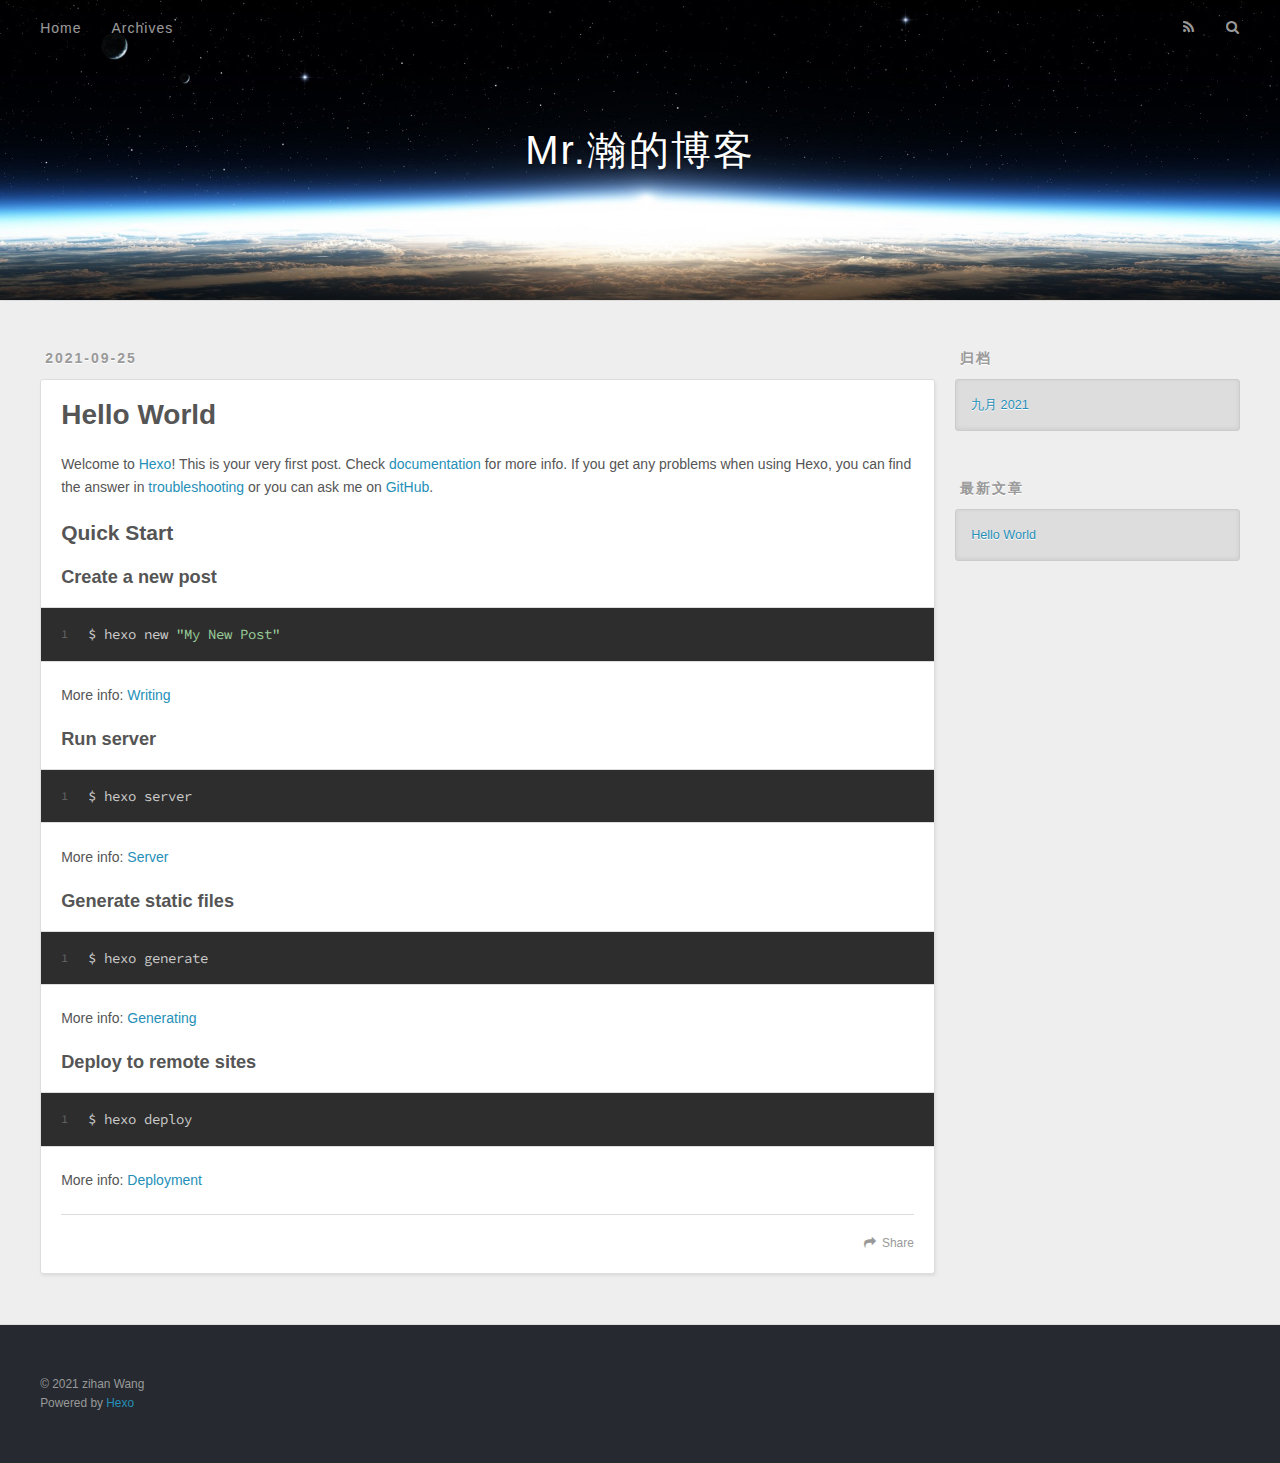
==== index.html @ faa90003 "Site updated: 2021-09-25 12:12:40" ====
<!DOCTYPE html>
<html>
<head>
  <meta charset="utf-8">
  

  
  <title>Mr.瀚的博客</title>
  <meta name="viewport" content="width=device-width, initial-scale=1, maximum-scale=1">
  <meta property="og:type" content="website">
<meta property="og:title" content="Mr.瀚的博客">
<meta property="og:url" content="http://example.com/index.html">
<meta property="og:site_name" content="Mr.瀚的博客">
<meta property="og:locale" content="zh_CN">
<meta property="article:author" content="zihan Wang">
<meta name="twitter:card" content="summary">
  
    <link rel="alternate" href="/atom.xml" title="Mr.瀚的博客" type="application/atom+xml">
  
  
    <link rel="icon" href="/favicon.png">
  
  
    <link href="//fonts.googleapis.com/css?family=Source+Code+Pro" rel="stylesheet" type="text/css">
  
  
<link rel="stylesheet" href="/css/style.css">

<meta name="generator" content="Hexo 5.4.0"></head>

<body>
  <div id="container">
    <div id="wrap">
      <header id="header">
  <div id="banner"></div>
  <div id="header-outer" class="outer">
    <div id="header-title" class="inner">
      <h1 id="logo-wrap">
        <a href="/" id="logo">Mr.瀚的博客</a>
      </h1>
      
    </div>
    <div id="header-inner" class="inner">
      <nav id="main-nav">
        <a id="main-nav-toggle" class="nav-icon"></a>
        
          <a class="main-nav-link" href="/">Home</a>
        
          <a class="main-nav-link" href="/archives">Archives</a>
        
      </nav>
      <nav id="sub-nav">
        
          <a id="nav-rss-link" class="nav-icon" href="/atom.xml" title="RSS Feed"></a>
        
        <a id="nav-search-btn" class="nav-icon" title="搜索"></a>
      </nav>
      <div id="search-form-wrap">
        <form action="//google.com/search" method="get" accept-charset="UTF-8" class="search-form"><input type="search" name="q" class="search-form-input" placeholder="Search"><button type="submit" class="search-form-submit">&#xF002;</button><input type="hidden" name="sitesearch" value="http://example.com"></form>
      </div>
    </div>
  </div>
</header>
      <div class="outer">
        <section id="main">
  
    <article id="post-hello-world" class="article article-type-post" itemscope itemprop="blogPost">
  <div class="article-meta">
    <a href="/2021/09/25/hello-world/" class="article-date">
  <time datetime="2021-09-25T02:13:56.724Z" itemprop="datePublished">2021-09-25</time>
</a>
    
  </div>
  <div class="article-inner">
    
    
      <header class="article-header">
        
  
    <h1 itemprop="name">
      <a class="article-title" href="/2021/09/25/hello-world/">Hello World</a>
    </h1>
  

      </header>
    
    <div class="article-entry" itemprop="articleBody">
      
        <p>Welcome to <a target="_blank" rel="noopener" href="https://hexo.io/">Hexo</a>! This is your very first post. Check <a target="_blank" rel="noopener" href="https://hexo.io/docs/">documentation</a> for more info. If you get any problems when using Hexo, you can find the answer in <a target="_blank" rel="noopener" href="https://hexo.io/docs/troubleshooting.html">troubleshooting</a> or you can ask me on <a target="_blank" rel="noopener" href="https://github.com/hexojs/hexo/issues">GitHub</a>.</p>
<h2 id="Quick-Start"><a href="#Quick-Start" class="headerlink" title="Quick Start"></a>Quick Start</h2><h3 id="Create-a-new-post"><a href="#Create-a-new-post" class="headerlink" title="Create a new post"></a>Create a new post</h3><figure class="highlight bash"><table><tr><td class="gutter"><pre><span class="line">1</span><br></pre></td><td class="code"><pre><span class="line">$ hexo new <span class="string">&quot;My New Post&quot;</span></span><br></pre></td></tr></table></figure>

<p>More info: <a target="_blank" rel="noopener" href="https://hexo.io/docs/writing.html">Writing</a></p>
<h3 id="Run-server"><a href="#Run-server" class="headerlink" title="Run server"></a>Run server</h3><figure class="highlight bash"><table><tr><td class="gutter"><pre><span class="line">1</span><br></pre></td><td class="code"><pre><span class="line">$ hexo server</span><br></pre></td></tr></table></figure>

<p>More info: <a target="_blank" rel="noopener" href="https://hexo.io/docs/server.html">Server</a></p>
<h3 id="Generate-static-files"><a href="#Generate-static-files" class="headerlink" title="Generate static files"></a>Generate static files</h3><figure class="highlight bash"><table><tr><td class="gutter"><pre><span class="line">1</span><br></pre></td><td class="code"><pre><span class="line">$ hexo generate</span><br></pre></td></tr></table></figure>

<p>More info: <a target="_blank" rel="noopener" href="https://hexo.io/docs/generating.html">Generating</a></p>
<h3 id="Deploy-to-remote-sites"><a href="#Deploy-to-remote-sites" class="headerlink" title="Deploy to remote sites"></a>Deploy to remote sites</h3><figure class="highlight bash"><table><tr><td class="gutter"><pre><span class="line">1</span><br></pre></td><td class="code"><pre><span class="line">$ hexo deploy</span><br></pre></td></tr></table></figure>

<p>More info: <a target="_blank" rel="noopener" href="https://hexo.io/docs/one-command-deployment.html">Deployment</a></p>

      
    </div>
    <footer class="article-footer">
      <a data-url="http://example.com/2021/09/25/hello-world/" data-id="cktza1jzw0000lgnn4z7khkio" class="article-share-link">Share</a>
      
      
    </footer>
  </div>
  
</article>


  


</section>
        
          <aside id="sidebar">
  
    

  
    

  
    
  
    
  <div class="widget-wrap">
    <h3 class="widget-title">归档</h3>
    <div class="widget">
      <ul class="archive-list"><li class="archive-list-item"><a class="archive-list-link" href="/archives/2021/09/">九月 2021</a></li></ul>
    </div>
  </div>


  
    
  <div class="widget-wrap">
    <h3 class="widget-title">最新文章</h3>
    <div class="widget">
      <ul>
        
          <li>
            <a href="/2021/09/25/hello-world/">Hello World</a>
          </li>
        
      </ul>
    </div>
  </div>

  
</aside>
        
      </div>
      <footer id="footer">
  
  <div class="outer">
    <div id="footer-info" class="inner">
      &copy; 2021 zihan Wang<br>
      Powered by <a href="http://hexo.io/" target="_blank">Hexo</a>
    </div>
  </div>
</footer>
    </div>
    <nav id="mobile-nav">
  
    <a href="/" class="mobile-nav-link">Home</a>
  
    <a href="/archives" class="mobile-nav-link">Archives</a>
  
</nav>
    

<script src="//ajax.googleapis.com/ajax/libs/jquery/2.0.3/jquery.min.js"></script>


  
<link rel="stylesheet" href="/fancybox/jquery.fancybox.css">

  
<script src="/fancybox/jquery.fancybox.pack.js"></script>




<script src="/js/script.js"></script>




  </div>
</body>
</html>
---- css/style.css ----
body {
  width: 100%;
}
body:before,
body:after {
  content: "";
  display: table;
}
body:after {
  clear: both;
}
html,
body,
div,
span,
applet,
object,
iframe,
h1,
h2,
h3,
h4,
h5,
h6,
p,
blockquote,
pre,
a,
abbr,
acronym,
address,
big,
cite,
code,
del,
dfn,
em,
img,
ins,
kbd,
q,
s,
samp,
small,
strike,
strong,
sub,
sup,
tt,
var,
dl,
dt,
dd,
ol,
ul,
li,
fieldset,
form,
label,
legend,
table,
caption,
tbody,
tfoot,
thead,
tr,
th,
td {
  margin: 0;
  padding: 0;
  border: 0;
  outline: 0;
  font-weight: inherit;
  font-style: inherit;
  font-family: inherit;
  font-size: 100%;
  vertical-align: baseline;
}
body {
  line-height: 1;
  color: #000;
  background: #fff;
}
ol,
ul {
  list-style: none;
}
table {
  border-collapse: separate;
  border-spacing: 0;
  vertical-align: middle;
}
caption,
th,
td {
  text-align: left;
  font-weight: normal;
  vertical-align: middle;
}
a img {
  border: none;
}
input,
button {
  margin: 0;
  padding: 0;
}
input::-moz-focus-inner,
button::-moz-focus-inner {
  border: 0;
  padding: 0;
}
@font-face {
  font-family: FontAwesome;
  font-style: normal;
  font-weight: normal;
  src: url("fonts/fontawesome-webfont.eot?v=#4.0.3");
  src: url("fonts/fontawesome-webfont.eot?#iefix&v=#4.0.3") format("embedded-opentype"), url("fonts/fontawesome-webfont.woff?v=#4.0.3") format("woff"), url("fonts/fontawesome-webfont.ttf?v=#4.0.3") format("truetype"), url("fonts/fontawesome-webfont.svg#fontawesomeregular?v=#4.0.3") format("svg");
}
html,
body,
#container {
  height: 100%;
}
body {
  background: #eee;
  font: 14px -apple-system, BlinkMacSystemFont, "Segoe UI", "Roboto", "Oxygen", "Ubuntu", "Cantarell", "Fira Sans", "Droid Sans", "Helvetica Neue", sans-serif;
  -webkit-text-size-adjust: 100%;
}
.outer {
  max-width: 1220px;
  margin: 0 auto;
  padding: 0 20px;
}
.outer:before,
.outer:after {
  content: "";
  display: table;
}
.outer:after {
  clear: both;
}
.inner {
  display: inline;
  float: left;
  width: 98.33333333333333%;
  margin: 0 0.833333333333333%;
}
.left,
.alignleft {
  float: left;
}
.right,
.alignright {
  float: right;
}
.clear {
  clear: both;
}
#container {
  position: relative;
}
.mobile-nav-on {
  overflow: hidden;
}
#wrap {
  height: 100%;
  width: 100%;
  position: absolute;
  top: 0;
  left: 0;
  -webkit-transition: 0.2s ease-out;
  -moz-transition: 0.2s ease-out;
  -ms-transition: 0.2s ease-out;
  transition: 0.2s ease-out;
  z-index: 1;
  background: #eee;
}
.mobile-nav-on #wrap {
  left: 280px;
}
@media screen and (min-width: 768px) {
  #main {
    display: inline;
    float: left;
    width: 73.33333333333333%;
    margin: 0 0.833333333333333%;
  }
}
.article-date,
.article-category-link,
.archive-year,
.widget-title {
  text-decoration: none;
  text-transform: uppercase;
  letter-spacing: 2px;
  color: #999;
  margin-bottom: 1em;
  margin-left: 5px;
  line-height: 1em;
  text-shadow: 0 1px #fff;
  font-weight: bold;
}
.article-inner,
.archive-article-inner {
  background: #fff;
  -webkit-box-shadow: 1px 2px 3px #ddd;
  box-shadow: 1px 2px 3px #ddd;
  border: 1px solid #ddd;
  border-radius: 3px;
}
.article-entry h1,
.widget h1 {
  font-size: 2em;
}
.article-entry h2,
.widget h2 {
  font-size: 1.5em;
}
.article-entry h3,
.widget h3 {
  font-size: 1.3em;
}
.article-entry h4,
.widget h4 {
  font-size: 1.2em;
}
.article-entry h5,
.widget h5 {
  font-size: 1em;
}
.article-entry h6,
.widget h6 {
  font-size: 1em;
  color: #999;
}
.article-entry hr,
.widget hr {
  border: 1px dashed #ddd;
}
.article-entry strong,
.widget strong {
  font-weight: bold;
}
.article-entry em,
.widget em,
.article-entry cite,
.widget cite {
  font-style: italic;
}
.article-entry sup,
.widget sup,
.article-entry sub,
.widget sub {
  font-size: 0.75em;
  line-height: 0;
  position: relative;
  vertical-align: baseline;
}
.article-entry sup,
.widget sup {
  top: -0.5em;
}
.article-entry sub,
.widget sub {
  bottom: -0.2em;
}
.article-entry small,
.widget small {
  font-size: 0.85em;
}
.article-entry acronym,
.widget acronym,
.article-entry abbr,
.widget abbr {
  border-bottom: 1px dotted;
}
.article-entry ul,
.widget ul,
.article-entry ol,
.widget ol,
.article-entry dl,
.widget dl {
  margin: 0 20px;
  line-height: 1.6em;
}
.article-entry ul ul,
.widget ul ul,
.article-entry ol ul,
.widget ol ul,
.article-entry ul ol,
.widget ul ol,
.article-entry ol ol,
.widget ol ol {
  margin-top: 0;
  margin-bottom: 0;
}
.article-entry ul,
.widget ul {
  list-style: disc;
}
.article-entry ol,
.widget ol {
  list-style: decimal;
}
.article-entry dt,
.widget dt {
  font-weight: bold;
}
#header {
  height: 300px;
  position: relative;
  border-bottom: 1px solid #ddd;
}
#header:before,
#header:after {
  content: "";
  position: absolute;
  left: 0;
  right: 0;
  height: 40px;
}
#header:before {
  top: 0;
  background: -webkit-linear-gradient(rgba(0,0,0,0.2), transparent);
  background: -moz-linear-gradient(rgba(0,0,0,0.2), transparent);
  background: -ms-linear-gradient(rgba(0,0,0,0.2), transparent);
  background: linear-gradient(rgba(0,0,0,0.2), transparent);
}
#header:after {
  bottom: 0;
  background: -webkit-linear-gradient(transparent, rgba(0,0,0,0.2));
  background: -moz-linear-gradient(transparent, rgba(0,0,0,0.2));
  background: -ms-linear-gradient(transparent, rgba(0,0,0,0.2));
  background: linear-gradient(transparent, rgba(0,0,0,0.2));
}
#header-outer {
  height: 100%;
  position: relative;
}
#header-inner {
  position: relative;
  overflow: hidden;
}
#banner {
  position: absolute;
  top: 0;
  left: 0;
  width: 100%;
  height: 100%;
  background: url("images/banner.jpg") center #000;
  -webkit-background-size: cover;
  -moz-background-size: cover;
  background-size: cover;
  z-index: -1;
}
#header-title {
  text-align: center;
  height: 40px;
  position: absolute;
  top: 50%;
  left: 0;
  margin-top: -20px;
}
#logo,
#subtitle {
  text-decoration: none;
  color: #fff;
  font-weight: 300;
  text-shadow: 0 1px 4px rgba(0,0,0,0.3);
}
#logo {
  font-size: 40px;
  line-height: 40px;
  letter-spacing: 2px;
}
#subtitle {
  font-size: 16px;
  line-height: 16px;
  letter-spacing: 1px;
}
#subtitle-wrap {
  margin-top: 16px;
}
#main-nav {
  float: left;
  margin-left: -15px;
}
.nav-icon,
.main-nav-link {
  float: left;
  color: #fff;
  opacity: 0.6;
  text-decoration: none;
  text-shadow: 0 1px rgba(0,0,0,0.2);
  -webkit-transition: opacity 0.2s;
  -moz-transition: opacity 0.2s;
  -ms-transition: opacity 0.2s;
  transition: opacity 0.2s;
  display: block;
  padding: 20px 15px;
}
.nav-icon:hover,
.main-nav-link:hover {
  opacity: 1;
}
.nav-icon {
  font-family: FontAwesome;
  text-align: center;
  font-size: 14px;
  width: 14px;
  height: 14px;
  padding: 20px 15px;
  position: relative;
  cursor: pointer;
}
.main-nav-link {
  font-weight: 300;
  letter-spacing: 1px;
}
@media screen and (max-width: 479px) {
  .main-nav-link {
    display: none;
  }
}
#main-nav-toggle {
  display: none;
}
#main-nav-toggle:before {
  content: "\f0c9";
}
@media screen and (max-width: 479px) {
  #main-nav-toggle {
    display: block;
  }
}
#sub-nav {
  float: right;
  margin-right: -15px;
}
#nav-rss-link:before {
  content: "\f09e";
}
#nav-search-btn:before {
  content: "\f002";
}
#search-form-wrap {
  position: absolute;
  top: 15px;
  width: 150px;
  height: 30px;
  right: -150px;
  opacity: 0;
  -webkit-transition: 0.2s ease-out;
  -moz-transition: 0.2s ease-out;
  -ms-transition: 0.2s ease-out;
  transition: 0.2s ease-out;
}
#search-form-wrap.on {
  opacity: 1;
  right: 0;
}
@media screen and (max-width: 479px) {
  #search-form-wrap {
    width: 100%;
    right: -100%;
  }
}
.search-form {
  position: absolute;
  top: 0;
  left: 0;
  right: 0;
  background: #fff;
  padding: 5px 15px;
  border-radius: 15px;
  -webkit-box-shadow: 0 0 10px rgba(0,0,0,0.3);
  box-shadow: 0 0 10px rgba(0,0,0,0.3);
}
.search-form-input {
  border: none;
  background: none;
  color: #555;
  width: 100%;
  font: 13px -apple-system, BlinkMacSystemFont, "Segoe UI", "Roboto", "Oxygen", "Ubuntu", "Cantarell", "Fira Sans", "Droid Sans", "Helvetica Neue", sans-serif;
  outline: none;
}
.search-form-input::-webkit-search-results-decoration,
.search-form-input::-webkit-search-cancel-button {
  -webkit-appearance: none;
}
.search-form-submit {
  position: absolute;
  top: 50%;
  right: 10px;
  margin-top: -7px;
  font: 13px FontAwesome;
  border: none;
  background: none;
  color: #bbb;
  cursor: pointer;
}
.search-form-submit:hover,
.search-form-submit:focus {
  color: #777;
}
.article {
  margin: 50px 0;
}
.article-inner {
  overflow: hidden;
}
.article-meta:before,
.article-meta:after {
  content: "";
  display: table;
}
.article-meta:after {
  clear: both;
}
.article-date {
  float: left;
}
.article-category {
  float: left;
  line-height: 1em;
  color: #ccc;
  text-shadow: 0 1px #fff;
  margin-left: 8px;
}
.article-category:before {
  content: "\2022";
}
.article-category-link {
  margin: 0 12px 1em;
}
.article-header {
  padding: 20px 20px 0;
}
.article-title {
  text-decoration: none;
  font-size: 2em;
  font-weight: bold;
  color: #555;
  line-height: 1.1em;
  -webkit-transition: color 0.2s;
  -moz-transition: color 0.2s;
  -ms-transition: color 0.2s;
  transition: color 0.2s;
}
a.article-title:hover {
  color: #258fb8;
}
.article-entry {
  color: #555;
  padding: 0 20px;
}
.article-entry:before,
.article-entry:after {
  content: "";
  display: table;
}
.article-entry:after {
  clear: both;
}
.article-entry p,
.article-entry table {
  line-height: 1.6em;
  margin: 1.6em 0;
}
.article-entry h1,
.article-entry h2,
.article-entry h3,
.article-entry h4,
.article-entry h5,
.article-entry h6 {
  font-weight: bold;
}
.article-entry h1,
.article-entry h2,
.article-entry h3,
.article-entry h4,
.article-entry h5,
.article-entry h6 {
  line-height: 1.1em;
  margin: 1.1em 0;
}
.article-entry a {
  color: #258fb8;
  text-decoration: none;
}
.article-entry a:hover {
  text-decoration: underline;
}
.article-entry ul,
.article-entry ol,
.article-entry dl {
  margin-top: 1.6em;
  margin-bottom: 1.6em;
}
.article-entry img,
.article-entry video {
  max-width: 100%;
  height: auto;
  display: block;
  margin: auto;
}
.article-entry iframe {
  border: none;
}
.article-entry table {
  width: 100%;
  border-collapse: collapse;
  border-spacing: 0;
}
.article-entry th {
  font-weight: bold;
  border-bottom: 3px solid #ddd;
  padding-bottom: 0.5em;
}
.article-entry td {
  border-bottom: 1px solid #ddd;
  padding: 10px 0;
}
.article-entry blockquote {
  font-family: Georgia, "Times New Roman", serif;
  font-size: 1.4em;
  margin: 1.6em 20px;
  text-align: center;
}
.article-entry blockquote footer {
  font-size: 14px;
  margin: 1.6em 0;
  font-family: -apple-system, BlinkMacSystemFont, "Segoe UI", "Roboto", "Oxygen", "Ubuntu", "Cantarell", "Fira Sans", "Droid Sans", "Helvetica Neue", sans-serif;
}
.article-entry blockquote footer cite:before {
  content: "—";
  padding: 0 0.5em;
}
.article-entry .pullquote {
  text-align: left;
  width: 45%;
  margin: 0;
}
.article-entry .pullquote.left {
  margin-left: 0.5em;
  margin-right: 1em;
}
.article-entry .pullquote.right {
  margin-right: 0.5em;
  margin-left: 1em;
}
.article-entry .caption {
  color: #999;
  display: block;
  font-size: 0.9em;
  margin-top: 0.5em;
  position: relative;
  text-align: center;
}
.article-entry .video-container {
  position: relative;
  padding-top: 56.25%;
  height: 0;
  overflow: hidden;
}
.article-entry .video-container iframe,
.article-entry .video-container object,
.article-entry .video-container embed {
  position: absolute;
  top: 0;
  left: 0;
  width: 100%;
  height: 100%;
  margin-top: 0;
}
.article-more-link a {
  display: inline-block;
  line-height: 1em;
  padding: 6px 15px;
  border-radius: 15px;
  background: #eee;
  color: #999;
  text-shadow: 0 1px #fff;
  text-decoration: none;
}
.article-more-link a:hover {
  background: #258fb8;
  color: #fff;
  text-decoration: none;
  text-shadow: 0 1px #1e7293;
}
.article-footer {
  font-size: 0.85em;
  line-height: 1.6em;
  border-top: 1px solid #ddd;
  padding-top: 1.6em;
  margin: 0 20px 20px;
}
.article-footer:before,
.article-footer:after {
  content: "";
  display: table;
}
.article-footer:after {
  clear: both;
}
.article-footer a {
  color: #999;
  text-decoration: none;
}
.article-footer a:hover {
  color: #555;
}
.article-tag-list-item {
  float: left;
  margin-right: 10px;
}
.article-tag-list-link:before {
  content: "#";
}
.article-comment-link {
  float: right;
}
.article-comment-link:before {
  content: "\f075";
  font-family: FontAwesome;
  padding-right: 8px;
}
.article-share-link {
  cursor: pointer;
  float: right;
  margin-left: 20px;
}
.article-share-link:before {
  content: "\f064";
  font-family: FontAwesome;
  padding-right: 6px;
}
#article-nav {
  position: relative;
}
#article-nav:before,
#article-nav:after {
  content: "";
  display: table;
}
#article-nav:after {
  clear: both;
}
@media screen and (min-width: 768px) {
  #article-nav {
    margin: 50px 0;
  }
  #article-nav:before {
    width: 8px;
    height: 8px;
    position: absolute;
    top: 50%;
    left: 50%;
    margin-top: -4px;
    margin-left: -4px;
    content: "";
    border-radius: 50%;
    background: #ddd;
    -webkit-box-shadow: 0 1px 2px #fff;
    box-shadow: 0 1px 2px #fff;
  }
}
.article-nav-link-wrap {
  text-decoration: none;
  text-shadow: 0 1px #fff;
  color: #999;
  -webkit-box-sizing: border-box;
  -moz-box-sizing: border-box;
  box-sizing: border-box;
  margin-top: 50px;
  text-align: center;
  display: block;
}
.article-nav-link-wrap:hover {
  color: #555;
}
@media screen and (min-width: 768px) {
  .article-nav-link-wrap {
    width: 50%;
    margin-top: 0;
  }
}
@media screen and (min-width: 768px) {
  #article-nav-newer {
    float: left;
    text-align: right;
    padding-right: 20px;
  }
}
@media screen and (min-width: 768px) {
  #article-nav-older {
    float: right;
    text-align: left;
    padding-left: 20px;
  }
}
.article-nav-caption {
  text-transform: uppercase;
  letter-spacing: 2px;
  color: #ddd;
  line-height: 1em;
  font-weight: bold;
}
#article-nav-newer .article-nav-caption {
  margin-right: -2px;
}
.article-nav-title {
  font-size: 0.85em;
  line-height: 1.6em;
  margin-top: 0.5em;
}
.article-share-box {
  position: absolute;
  display: none;
  background: #fff;
  -webkit-box-shadow: 1px 2px 10px rgba(0,0,0,0.2);
  box-shadow: 1px 2px 10px rgba(0,0,0,0.2);
  border-radius: 3px;
  margin-left: -145px;
  overflow: hidden;
  z-index: 1;
}
.article-share-box.on {
  display: block;
}
.article-share-input {
  width: 100%;
  background: none;
  -webkit-box-sizing: border-box;
  -moz-box-sizing: border-box;
  box-sizing: border-box;
  font: 14px -apple-system, BlinkMacSystemFont, "Segoe UI", "Roboto", "Oxygen", "Ubuntu", "Cantarell", "Fira Sans", "Droid Sans", "Helvetica Neue", sans-serif;
  padding: 0 15px;
  color: #555;
  outline: none;
  border: 1px solid #ddd;
  border-radius: 3px 3px 0 0;
  height: 36px;
  line-height: 36px;
}
.article-share-links {
  background: #eee;
}
.article-share-links:before,
.article-share-links:after {
  content: "";
  display: table;
}
.article-share-links:after {
  clear: both;
}
.article-share-twitter,
.article-share-facebook,
.article-share-pinterest,
.article-share-google {
  width: 50px;
  height: 36px;
  display: block;
  float: left;
  position: relative;
  color: #999;
  text-shadow: 0 1px #fff;
}
.article-share-twitter:before,
.article-share-facebook:before,
.article-share-pinterest:before,
.article-share-google:before {
  font-size: 20px;
  font-family: FontAwesome;
  width: 20px;
  height: 20px;
  position: absolute;
  top: 50%;
  left: 50%;
  margin-top: -10px;
  margin-left: -10px;
  text-align: center;
}
.article-share-twitter:hover,
.article-share-facebook:hover,
.article-share-pinterest:hover,
.article-share-google:hover {
  color: #fff;
}
.article-share-twitter:before {
  content: "\f099";
}
.article-share-twitter:hover {
  background: #00aced;
  text-shadow: 0 1px #008abe;
}
.article-share-facebook:before {
  content: "\f09a";
}
.article-share-facebook:hover {
  background: #3b5998;
  text-shadow: 0 1px #2f477a;
}
.article-share-pinterest:before {
  content: "\f0d2";
}
.article-share-pinterest:hover {
  background: #cb2027;
  text-shadow: 0 1px #a21a1f;
}
.article-share-google:before {
  content: "\f0d5";
}
.article-share-google:hover {
  background: #dd4b39;
  text-shadow: 0 1px #be3221;
}
.article-gallery {
  background: #000;
  position: relative;
}
.article-gallery-photos {
  position: relative;
  overflow: hidden;
}
.article-gallery-img {
  display: none;
  max-width: 100%;
}
.article-gallery-img:first-child {
  display: block;
}
.article-gallery-img.loaded {
  position: absolute;
  display: block;
}
.article-gallery-img img {
  display: block;
  max-width: 100%;
  margin: 0 auto;
}
#comments {
  background: #fff;
  -webkit-box-shadow: 1px 2px 3px #ddd;
  box-shadow: 1px 2px 3px #ddd;
  padding: 20px;
  border: 1px solid #ddd;
  border-radius: 3px;
  margin: 50px 0;
}
#comments a {
  color: #258fb8;
}
.archives-wrap {
  margin: 50px 0;
}
.archives:before,
.archives:after {
  content: "";
  display: table;
}
.archives:after {
  clear: both;
}
.archive-year-wrap {
  margin-bottom: 1em;
}
.archives {
  -webkit-column-gap: 10px;
  -moz-column-gap: 10px;
  column-gap: 10px;
}
@media screen and (min-width: 480px) and (max-width: 767px) {
  .archives {
    -webkit-column-count: 2;
    -moz-column-count: 2;
    column-count: 2;
  }
}
@media screen and (min-width: 768px) {
  .archives {
    -webkit-column-count: 3;
    -moz-column-count: 3;
    column-count: 3;
  }
}
.archive-article {
  -webkit-column-break-inside: avoid;
  page-break-inside: avoid;
  overflow: hidden;
  break-inside: avoid-column;
}
.archive-article-inner {
  padding: 10px;
  margin-bottom: 15px;
}
.archive-article-title {
  text-decoration: none;
  font-weight: bold;
  color: #555;
  -webkit-transition: color 0.2s;
  -moz-transition: color 0.2s;
  -ms-transition: color 0.2s;
  transition: color 0.2s;
  line-height: 1.6em;
}
.archive-article-title:hover {
  color: #258fb8;
}
.archive-article-footer {
  margin-top: 1em;
}
.archive-article-date {
  color: #999;
  text-decoration: none;
  font-size: 0.85em;
  line-height: 1em;
  margin-bottom: 0.5em;
  display: block;
}
#page-nav {
  margin: 50px auto;
  background: #fff;
  -webkit-box-shadow: 1px 2px 3px #ddd;
  box-shadow: 1px 2px 3px #ddd;
  border: 1px solid #ddd;
  border-radius: 3px;
  text-align: center;
  color: #999;
  overflow: hidden;
}
#page-nav:before,
#page-nav:after {
  content: "";
  display: table;
}
#page-nav:after {
  clear: both;
}
#page-nav a,
#page-nav span {
  padding: 10px 20px;
  line-height: 1;
  height: 2ex;
}
#page-nav a {
  color: #999;
  text-decoration: none;
}
#page-nav a:hover {
  background: #999;
  color: #fff;
}
#page-nav .prev {
  float: left;
}
#page-nav .next {
  float: right;
}
#page-nav .page-number {
  display: inline-block;
}
@media screen and (max-width: 479px) {
  #page-nav .page-number {
    display: none;
  }
}
#page-nav .current {
  color: #555;
  font-weight: bold;
}
#page-nav .space {
  color: #ddd;
}
#footer {
  background: #262a30;
  padding: 50px 0;
  border-top: 1px solid #ddd;
  color: #999;
}
#footer a {
  color: #258fb8;
  text-decoration: none;
}
#footer a:hover {
  text-decoration: underline;
}
#footer-info {
  line-height: 1.6em;
  font-size: 0.85em;
}
.article-entry pre,
.article-entry .highlight {
  background: #2d2d2d;
  margin: 0 -20px;
  padding: 15px 20px;
  border-style: solid;
  border-color: #ddd;
  border-width: 1px 0;
  overflow: auto;
  color: #ccc;
  line-height: 22.400000000000002px;
}
.article-entry .highlight .gutter pre,
.article-entry .gist .gist-file .gist-data .line-numbers {
  color: #666;
  font-size: 0.85em;
}
.article-entry pre,
.article-entry code {
  font-family: "Source Code Pro", Consolas, Monaco, Menlo, Consolas, monospace;
}
.article-entry code {
  background: #eee;
  text-shadow: 0 1px #fff;
  padding: 0 0.3em;
}
.article-entry pre code {
  background: none;
  text-shadow: none;
  padding: 0;
}
.article-entry .highlight pre {
  border: none;
  margin: 0;
  padding: 0;
}
.article-entry .highlight table {
  margin: 0;
  width: auto;
}
.article-entry .highlight td {
  border: none;
  padding: 0;
}
.article-entry .highlight figcaption {
  font-size: 0.85em;
  color: #999;
  line-height: 1em;
  margin-bottom: 1em;
}
.article-entry .highlight figcaption:before,
.article-entry .highlight figcaption:after {
  content: "";
  display: table;
}
.article-entry .highlight figcaption:after {
  clear: both;
}
.article-entry .highlight figcaption a {
  float: right;
}
.article-entry .highlight .gutter pre {
  text-align: right;
  padding-right: 20px;
}
.article-entry .highlight .line {
  height: 22.400000000000002px;
}
.article-entry .highlight .line.marked {
  background: #515151;
}
.article-entry .gist {
  margin: 0 -20px;
  border-style: solid;
  border-color: #ddd;
  border-width: 1px 0;
  background: #2d2d2d;
  padding: 15px 20px 15px 0;
}
.article-entry .gist .gist-file {
  border: none;
  font-family: "Source Code Pro", Consolas, Monaco, Menlo, Consolas, monospace;
  margin: 0;
}
.article-entry .gist .gist-file .gist-data {
  background: none;
  border: none;
}
.article-entry .gist .gist-file .gist-data .line-numbers {
  background: none;
  border: none;
  padding: 0 20px 0 0;
}
.article-entry .gist .gist-file .gist-data .line-data {
  padding: 0 !important;
}
.article-entry .gist .gist-file .highlight {
  margin: 0;
  padding: 0;
  border: none;
}
.article-entry .gist .gist-file .gist-meta {
  background: #2d2d2d;
  color: #999;
  font: 0.85em -apple-system, BlinkMacSystemFont, "Segoe UI", "Roboto", "Oxygen", "Ubuntu", "Cantarell", "Fira Sans", "Droid Sans", "Helvetica Neue", sans-serif;
  text-shadow: 0 0;
  padding: 0;
  margin-top: 1em;
  margin-left: 20px;
}
.article-entry .gist .gist-file .gist-meta a {
  color: #258fb8;
  font-weight: normal;
}
.article-entry .gist .gist-file .gist-meta a:hover {
  text-decoration: underline;
}
pre .comment,
pre .title {
  color: #999;
}
pre .variable,
pre .attribute,
pre .tag,
pre .regexp,
pre .ruby .constant,
pre .xml .tag .title,
pre .xml .pi,
pre .xml .doctype,
pre .html .doctype,
pre .css .id,
pre .css .class,
pre .css .pseudo {
  color: #f2777a;
}
pre .number,
pre .preprocessor,
pre .built_in,
pre .literal,
pre .params,
pre .constant {
  color: #f99157;
}
pre .class,
pre .ruby .class .title,
pre .css .rules .attribute {
  color: #9c9;
}
pre .string,
pre .value,
pre .inheritance,
pre .header,
pre .ruby .symbol,
pre .xml .cdata {
  color: #9c9;
}
pre .css .hexcolor {
  color: #6cc;
}
pre .function,
pre .python .decorator,
pre .python .title,
pre .ruby .function .title,
pre .ruby .title .keyword,
pre .perl .sub,
pre .javascript .title,
pre .coffeescript .title {
  color: #69c;
}
pre .keyword,
pre .javascript .function {
  color: #c9c;
}
@media screen and (max-width: 479px) {
  #mobile-nav {
    position: absolute;
    top: 0;
    left: 0;
    width: 280px;
    height: 100%;
    background: #191919;
    border-right: 1px solid #fff;
  }
}
@media screen and (max-width: 479px) {
  .mobile-nav-link {
    display: block;
    color: #999;
    text-decoration: none;
    padding: 15px 20px;
    font-weight: bold;
  }
  .mobile-nav-link:hover {
    color: #fff;
  }
}
@media screen and (min-width: 768px) {
  #sidebar {
    display: inline;
    float: left;
    width: 23.333333333333332%;
    margin: 0 0.833333333333333%;
  }
}
.widget-wrap {
  margin: 50px 0;
}
.widget {
  color: #777;
  text-shadow: 0 1px #fff;
  background: #ddd;
  -webkit-box-shadow: 0 -1px 4px #ccc inset;
  box-shadow: 0 -1px 4px #ccc inset;
  border: 1px solid #ccc;
  padding: 15px;
  border-radius: 3px;
}
.widget a {
  color: #258fb8;
  text-decoration: none;
}
.widget a:hover {
  text-decoration: underline;
}
.widget ul ul,
.widget ol ul,
.widget dl ul,
.widget ul ol,
.widget ol ol,
.widget dl ol,
.widget ul dl,
.widget ol dl,
.widget dl dl {
  margin-left: 15px;
  list-style: disc;
}
.widget {
  line-height: 1.6em;
  word-wrap: break-word;
  font-size: 0.9em;
}
.widget ul,
.widget ol {
  list-style: none;
  margin: 0;
}
.widget ul ul,
.widget ol ul,
.widget ul ol,
.widget ol ol {
  margin: 0 20px;
}
.widget ul ul,
.widget ol ul {
  list-style: disc;
}
.widget ul ol,
.widget ol ol {
  list-style: decimal;
}
.category-list-count,
.tag-list-count,
.archive-list-count {
  padding-left: 5px;
  color: #999;
  font-size: 0.85em;
}
.category-list-count:before,
.tag-list-count:before,
.archive-list-count:before {
  content: "(";
}
.category-list-count:after,
.tag-list-count:after,
.archive-list-count:after {
  content: ")";
}
.tagcloud a {
  margin-right: 5px;
  display: inline-block;
}
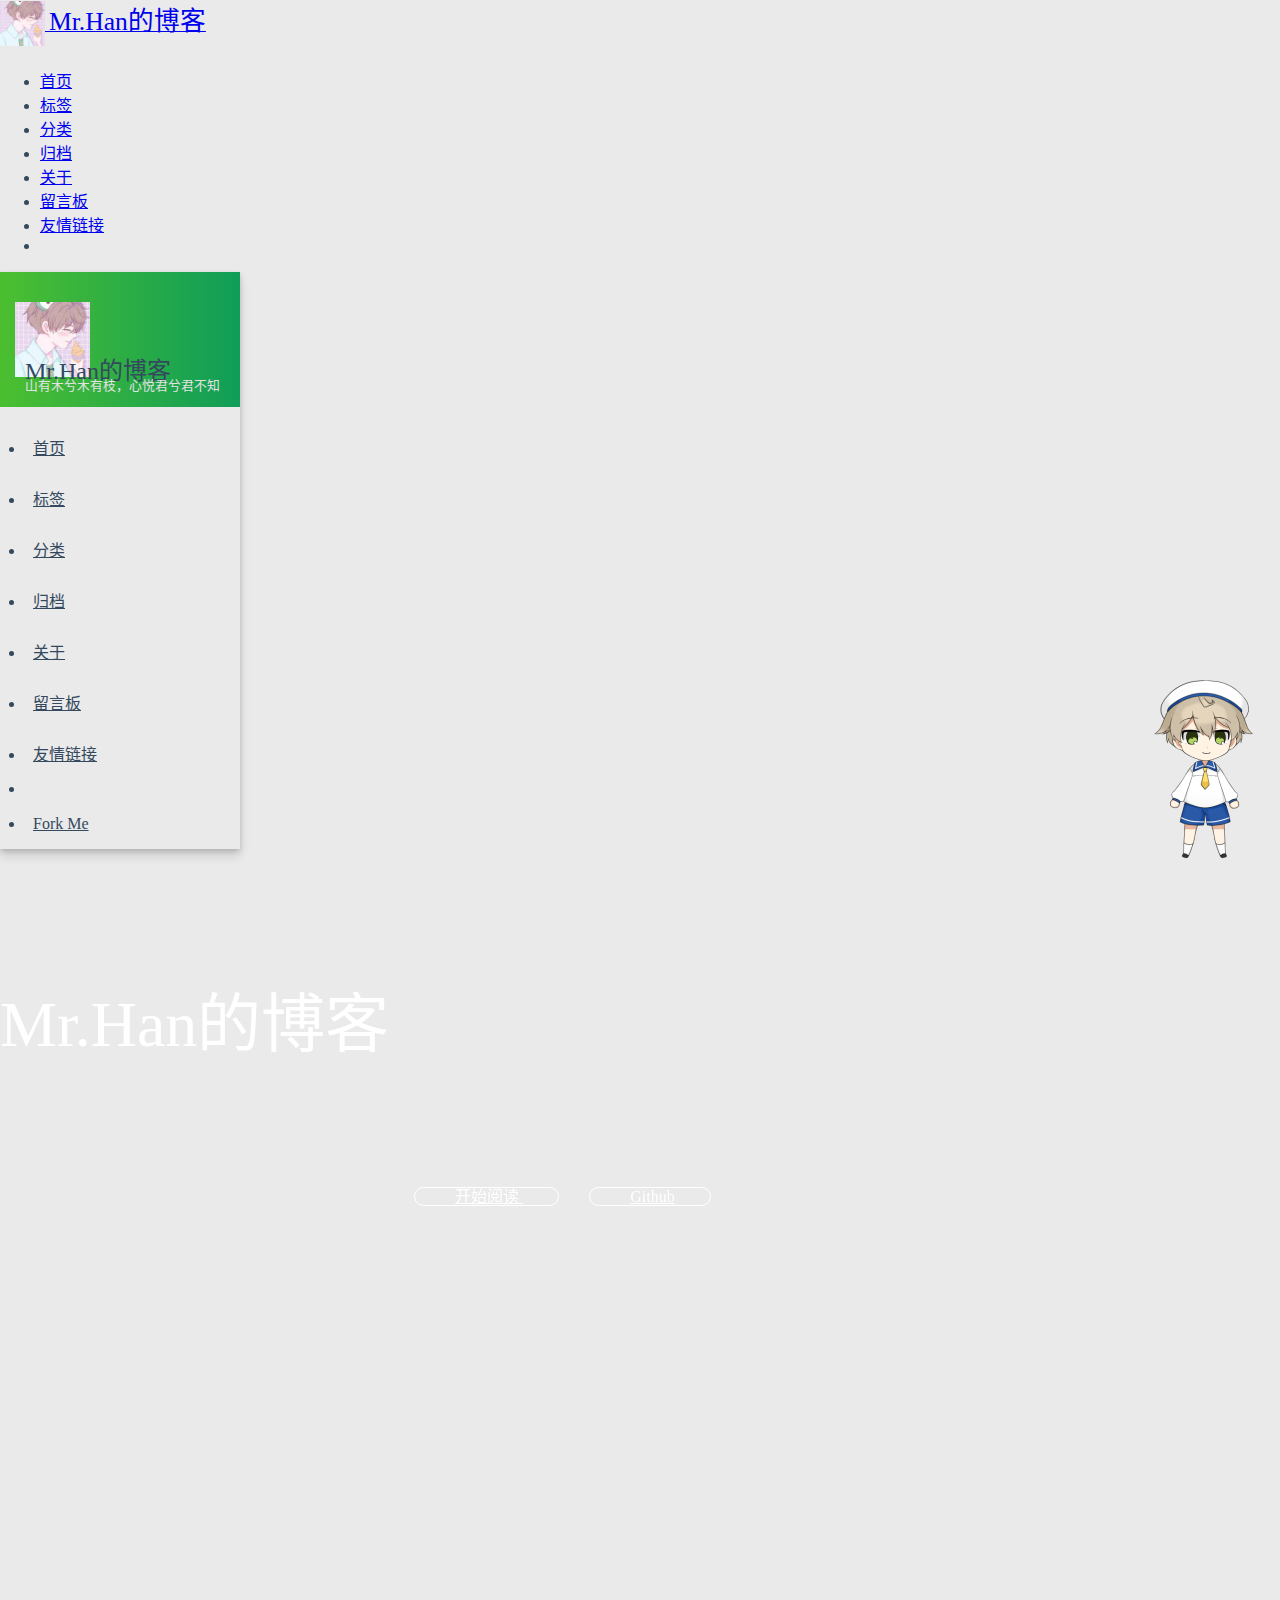
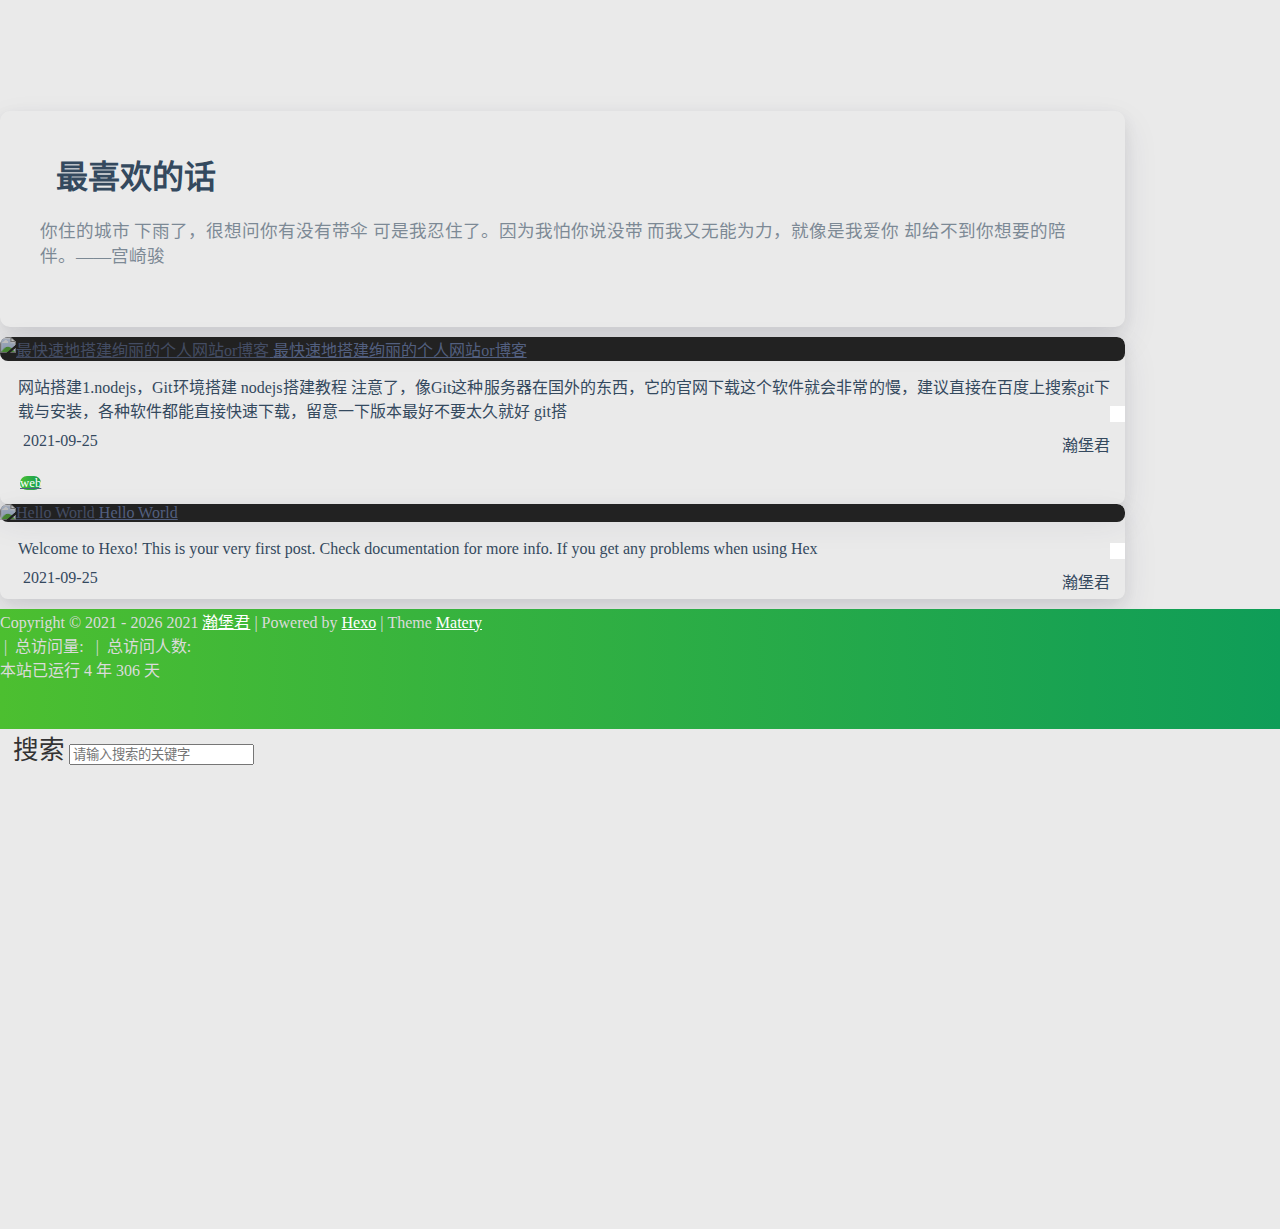
==== commit bb1c0495: "Site updated: 2021-09-26 09:48:43" ====
--- a/index.html
+++ b/index.html
@@ -1,196 +1,1012 @@
-<!DOCTYPE html>
-<html>
+<!DOCTYPE HTML>
+<html lang="zh-CN">
+
+
 <head>
-  <meta charset="utf-8">
+    <meta charset="utf-8">
+    <meta name="keywords" content="Mr.Han的博客">
+    <meta name="description" content="山有木兮木有枝，心悦君兮君不知">
+    <meta http-equiv="X-UA-Compatible" content="IE=edge">
+    <meta name="viewport" content="width=device-width, initial-scale=1.0, user-scalable=no">
+    <meta name="renderer" content="webkit|ie-stand|ie-comp">
+    <meta name="mobile-web-app-capable" content="yes">
+    <meta name="format-detection" content="telephone=no">
+    <meta name="apple-mobile-web-app-capable" content="yes">
+    <meta name="apple-mobile-web-app-status-bar-style" content="black-translucent">
+    <!-- Global site tag (gtag.js) - Google Analytics -->
+
+
+    <title>Mr.Han的博客</title>
+    <link rel="icon" type="image/png" href="/image/favicon.png">
+
+    <link rel="stylesheet" type="text/css" href="/libs/awesome/css/all.css">
+    <link rel="stylesheet" type="text/css" href="/libs/materialize/materialize.min.css">
+    <link rel="stylesheet" type="text/css" href="/libs/aos/aos.css">
+    <link rel="stylesheet" type="text/css" href="/libs/animate/animate.min.css">
+    <link rel="stylesheet" type="text/css" href="/libs/lightGallery/css/lightgallery.min.css">
+    <link rel="stylesheet" type="text/css" href="/css/matery.css">
+    <link rel="stylesheet" type="text/css" href="/css/my.css">
+
+    <script src="/libs/jquery/jquery.min.js"></script>
+
+<meta name="generator" content="Hexo 5.4.0"></head>
+
+
+
+   <style>
+    body{
+       background-image: url(https://cdn.jsdelivr.net/gh/Tokisaki-Galaxy/res/site/medias/background.jpg);
+       background-repeat:no-repeat;
+       background-size:cover;
+       background-attachment:fixed;
+    }
+</style>
+
+
+
+<body>
+    <header class="navbar-fixed">
+    <nav id="headNav" class="bg-color nav-transparent">
+        <div id="navContainer" class="nav-wrapper container">
+            <div class="brand-logo">
+                <a href="/" class="waves-effect waves-light">
+                    
+                    <img src="/medias/logo.png" class="logo-img" alt="LOGO">
+                    
+                    <span class="logo-span">Mr.Han的博客</span>
+                </a>
+            </div>
+            
+
+<a href="#" data-target="mobile-nav" class="sidenav-trigger button-collapse"><i class="fas fa-bars"></i></a>
+<ul class="right nav-menu">
   
-
+  <li class="hide-on-med-and-down nav-item">
+    
+    <a href="/" class="waves-effect waves-light">
+      
+      <i class="fas fa-home" style="zoom: 0.6;"></i>
+      
+      <span>首页</span>
+    </a>
+    
+  </li>
   
-  <title>Mr.瀚的博客</title>
-  <meta name="viewport" content="width=device-width, initial-scale=1, maximum-scale=1">
-  <meta property="og:type" content="website">
-<meta property="og:title" content="Mr.瀚的博客">
-<meta property="og:url" content="http://example.com/index.html">
-<meta property="og:site_name" content="Mr.瀚的博客">
-<meta property="og:locale" content="zh_CN">
-<meta property="article:author" content="zihan Wang">
-<meta name="twitter:card" content="summary">
+  <li class="hide-on-med-and-down nav-item">
+    
+    <a href="/tags" class="waves-effect waves-light">
+      
+      <i class="fas fa-tags" style="zoom: 0.6;"></i>
+      
+      <span>标签</span>
+    </a>
+    
+  </li>
   
-    <link rel="alternate" href="/atom.xml" title="Mr.瀚的博客" type="application/atom+xml">
+  <li class="hide-on-med-and-down nav-item">
+    
+    <a href="/categories" class="waves-effect waves-light">
+      
+      <i class="fas fa-bookmark" style="zoom: 0.6;"></i>
+      
+      <span>分类</span>
+    </a>
+    
+  </li>
   
+  <li class="hide-on-med-and-down nav-item">
+    
+    <a href="/archives" class="waves-effect waves-light">
+      
+      <i class="fas fa-archive" style="zoom: 0.6;"></i>
+      
+      <span>归档</span>
+    </a>
+    
+  </li>
   
-    <link rel="icon" href="/favicon.png">
+  <li class="hide-on-med-and-down nav-item">
+    
+    <a href="/about" class="waves-effect waves-light">
+      
+      <i class="fas fa-user-circle" style="zoom: 0.6;"></i>
+      
+      <span>关于</span>
+    </a>
+    
+  </li>
   
+  <li class="hide-on-med-and-down nav-item">
+    
+    <a href="/contact" class="waves-effect waves-light">
+      
+      <i class="fas fa-comments" style="zoom: 0.6;"></i>
+      
+      <span>留言板</span>
+    </a>
+    
+  </li>
   
-    <link href="//fonts.googleapis.com/css?family=Source+Code+Pro" rel="stylesheet" type="text/css">
+  <li class="hide-on-med-and-down nav-item">
+    
+    <a href="/friends" class="waves-effect waves-light">
+      
+      <i class="fas fa-address-book" style="zoom: 0.6;"></i>
+      
+      <span>友情链接</span>
+    </a>
+    
+  </li>
   
-  
-<link rel="stylesheet" href="/css/style.css">
-
-<meta name="generator" content="Hexo 5.4.0"></head>
-
-<body>
-  <div id="container">
-    <div id="wrap">
-      <header id="header">
-  <div id="banner"></div>
-  <div id="header-outer" class="outer">
-    <div id="header-title" class="inner">
-      <h1 id="logo-wrap">
-        <a href="/" id="logo">Mr.瀚的博客</a>
-      </h1>
-      
+  <li>
+    <a href="#searchModal" class="modal-trigger waves-effect waves-light">
+      <i id="searchIcon" class="fas fa-search" title="搜索" style="zoom: 0.85;"></i>
+    </a>
+  </li>
+</ul>
+
+
+<div id="mobile-nav" class="side-nav sidenav">
+
+    <div class="mobile-head bg-color">
+        
+        <img src="/medias/logo.png" class="logo-img circle responsive-img">
+        
+        <div class="logo-name">Mr.Han的博客</div>
+        <div class="logo-desc">
+            
+            山有木兮木有枝，心悦君兮君不知
+            
+        </div>
     </div>
-    <div id="header-inner" class="inner">
-      <nav id="main-nav">
-        <a id="main-nav-toggle" class="nav-icon"></a>
-        
-          <a class="main-nav-link" href="/">Home</a>
-        
-          <a class="main-nav-link" href="/archives">Archives</a>
-        
-      </nav>
-      <nav id="sub-nav">
-        
-          <a id="nav-rss-link" class="nav-icon" href="/atom.xml" title="RSS Feed"></a>
-        
-        <a id="nav-search-btn" class="nav-icon" title="搜索"></a>
-      </nav>
-      <div id="search-form-wrap">
-        <form action="//google.com/search" method="get" accept-charset="UTF-8" class="search-form"><input type="search" name="q" class="search-form-input" placeholder="Search"><button type="submit" class="search-form-submit">&#xF002;</button><input type="hidden" name="sitesearch" value="http://example.com"></form>
-      </div>
+
+    
+
+    <ul class="menu-list mobile-menu-list">
+        
+        <li class="m-nav-item">
+	  
+		<a href="/" class="waves-effect waves-light">
+			
+			    <i class="fa-fw fas fa-home"></i>
+			
+			首页
+		</a>
+          
+        </li>
+        
+        <li class="m-nav-item">
+	  
+		<a href="/tags" class="waves-effect waves-light">
+			
+			    <i class="fa-fw fas fa-tags"></i>
+			
+			标签
+		</a>
+          
+        </li>
+        
+        <li class="m-nav-item">
+	  
+		<a href="/categories" class="waves-effect waves-light">
+			
+			    <i class="fa-fw fas fa-bookmark"></i>
+			
+			分类
+		</a>
+          
+        </li>
+        
+        <li class="m-nav-item">
+	  
+		<a href="/archives" class="waves-effect waves-light">
+			
+			    <i class="fa-fw fas fa-archive"></i>
+			
+			归档
+		</a>
+          
+        </li>
+        
+        <li class="m-nav-item">
+	  
+		<a href="/about" class="waves-effect waves-light">
+			
+			    <i class="fa-fw fas fa-user-circle"></i>
+			
+			关于
+		</a>
+          
+        </li>
+        
+        <li class="m-nav-item">
+	  
+		<a href="/contact" class="waves-effect waves-light">
+			
+			    <i class="fa-fw fas fa-comments"></i>
+			
+			留言板
+		</a>
+          
+        </li>
+        
+        <li class="m-nav-item">
+	  
+		<a href="/friends" class="waves-effect waves-light">
+			
+			    <i class="fa-fw fas fa-address-book"></i>
+			
+			友情链接
+		</a>
+          
+        </li>
+        
+        
+        <li><div class="divider"></div></li>
+        <li>
+            <a href="https://github.com/wangzihaohan/hexo-theme-matery" class="waves-effect waves-light" target="_blank">
+                <i class="fab fa-github-square fa-fw"></i>Fork Me
+            </a>
+        </li>
+        
+    </ul>
+</div>
+
+
+        </div>
+
+        
+            <style>
+    .nav-transparent .github-corner {
+        display: none !important;
+    }
+
+    .github-corner {
+        position: absolute;
+        z-index: 10;
+        top: 0;
+        right: 0;
+        border: 0;
+        transform: scale(1.1);
+    }
+
+    .github-corner svg {
+        color: #0f9d58;
+        fill: #fff;
+        height: 64px;
+        width: 64px;
+    }
+
+    .github-corner:hover .octo-arm {
+        animation: a 0.56s ease-in-out;
+    }
+
+    .github-corner .octo-arm {
+        animation: none;
+    }
+
+    @keyframes a {
+        0%,
+        to {
+            transform: rotate(0);
+        }
+        20%,
+        60% {
+            transform: rotate(-25deg);
+        }
+        40%,
+        80% {
+            transform: rotate(10deg);
+        }
+    }
+</style>
+
+<a href="https://github.com/wangzihaohan/hexo-theme-matery" class="github-corner tooltipped hide-on-med-and-down" target="_blank"
+   data-tooltip="Fork Me" data-position="left" data-delay="50">
+    <svg viewBox="0 0 250 250" aria-hidden="true">
+        <path d="M0,0 L115,115 L130,115 L142,142 L250,250 L250,0 Z"></path>
+        <path d="M128.3,109.0 C113.8,99.7 119.0,89.6 119.0,89.6 C122.0,82.7 120.5,78.6 120.5,78.6 C119.2,72.0 123.4,76.3 123.4,76.3 C127.3,80.9 125.5,87.3 125.5,87.3 C122.9,97.6 130.6,101.9 134.4,103.2"
+              fill="currentColor" style="transform-origin: 130px 106px;" class="octo-arm"></path>
+        <path d="M115.0,115.0 C114.9,115.1 118.7,116.5 119.8,115.4 L133.7,101.6 C136.9,99.2 139.9,98.4 142.2,98.6 C133.8,88.0 127.5,74.4 143.8,58.0 C148.5,53.4 154.0,51.2 159.7,51.0 C160.3,49.4 163.2,43.6 171.4,40.1 C171.4,40.1 176.1,42.5 178.8,56.2 C183.1,58.6 187.2,61.8 190.9,65.4 C194.5,69.0 197.7,73.2 200.1,77.6 C213.8,80.2 216.3,84.9 216.3,84.9 C212.7,93.1 206.9,96.0 205.4,96.6 C205.1,102.4 203.0,107.8 198.3,112.5 C181.9,128.9 168.3,122.5 157.7,114.1 C157.9,116.9 156.7,120.9 152.7,124.9 L141.0,136.5 C139.8,137.7 141.6,141.9 141.8,141.8 Z"
+              fill="currentColor" class="octo-body"></path>
+    </svg>
+</a>
+        
+    </nav>
+
+</header>
+
+    
+<style>
+    .carousel-control {
+        width: 45px;
+        height: 45px;
+        line-height: 55px;
+        border-radius: 45px;
+        background: transparent;
+        cursor: pointer;
+        z-index: 100;
+    }
+
+    #prev-cover {
+        position: absolute;
+        top: 48%;
+        left: 8px;
+    }
+
+    #next-cover {
+        position: absolute;
+        top: 48%;
+        right: 8px;;
+    }
+
+    #prev-cover i {
+        margin-right: 3px;
+    }
+
+    #next-cover i {
+        margin-left: 3px;
+    }
+
+    .carousel-control:hover {
+        background-color: rgba(0, 0, 0, .4);
+    }
+
+    .carousel-control i {
+        color: #fff;
+        font-size: 2.4rem;
+    }
+</style>
+
+
+
+<div class="carousel carousel-slider center index-cover" data-indicators="true" style="margin-top: -64px;">
+    
+
+    <div class="carousel-item red white-text bg-cover about-cover">
+        <div class="container">
+            <div class="row">
+    <div class="col s10 offset-s1 m8 offset-m2 l8 offset-l2">
+        <div class="brand">
+            <div class="title center-align">
+                
+                Mr.Han的博客
+                
+            </div>
+
+            <div class="description center-align">
+                
+                <span id="subtitle"></span>
+                <script src="https://cdn.jsdelivr.net/npm/typed.js@2.0.11"></script>
+                <script>
+                    var typed = new Typed("#subtitle", {
+                        strings: [ 
+                            
+                                "山有木兮木有枝，心悦君兮君不知。",
+                            
+                                "I&#39;ll think of you every step of the way.",
+                            
+                        ],
+                        startDelay: 300,
+                        typeSpeed: 100,
+                        loop: true,
+                        backSpeed: 50,
+                        showCursor: true
+                    });
+                </script>
+                
+            </div>
+        </div>
     </div>
-  </div>
-</header>
-      <div class="outer">
-        <section id="main">
-  
-    <article id="post-hello-world" class="article article-type-post" itemscope itemprop="blogPost">
-  <div class="article-meta">
-    <a href="/2021/09/25/hello-world/" class="article-date">
-  <time datetime="2021-09-25T02:13:56.724Z" itemprop="datePublished">2021-09-25</time>
-</a>
-    
-  </div>
-  <div class="article-inner">
-    
-    
-      <header class="article-header">
-        
-  
-    <h1 itemprop="name">
-      <a class="article-title" href="/2021/09/25/hello-world/">Hello World</a>
-    </h1>
-  
-
-      </header>
-    
-    <div class="article-entry" itemprop="articleBody">
-      
-        <p>Welcome to <a target="_blank" rel="noopener" href="https://hexo.io/">Hexo</a>! This is your very first post. Check <a target="_blank" rel="noopener" href="https://hexo.io/docs/">documentation</a> for more info. If you get any problems when using Hexo, you can find the answer in <a target="_blank" rel="noopener" href="https://hexo.io/docs/troubleshooting.html">troubleshooting</a> or you can ask me on <a target="_blank" rel="noopener" href="https://github.com/hexojs/hexo/issues">GitHub</a>.</p>
-<h2 id="Quick-Start"><a href="#Quick-Start" class="headerlink" title="Quick Start"></a>Quick Start</h2><h3 id="Create-a-new-post"><a href="#Create-a-new-post" class="headerlink" title="Create a new post"></a>Create a new post</h3><figure class="highlight bash"><table><tr><td class="gutter"><pre><span class="line">1</span><br></pre></td><td class="code"><pre><span class="line">$ hexo new <span class="string">&quot;My New Post&quot;</span></span><br></pre></td></tr></table></figure>
-
-<p>More info: <a target="_blank" rel="noopener" href="https://hexo.io/docs/writing.html">Writing</a></p>
-<h3 id="Run-server"><a href="#Run-server" class="headerlink" title="Run server"></a>Run server</h3><figure class="highlight bash"><table><tr><td class="gutter"><pre><span class="line">1</span><br></pre></td><td class="code"><pre><span class="line">$ hexo server</span><br></pre></td></tr></table></figure>
-
-<p>More info: <a target="_blank" rel="noopener" href="https://hexo.io/docs/server.html">Server</a></p>
-<h3 id="Generate-static-files"><a href="#Generate-static-files" class="headerlink" title="Generate static files"></a>Generate static files</h3><figure class="highlight bash"><table><tr><td class="gutter"><pre><span class="line">1</span><br></pre></td><td class="code"><pre><span class="line">$ hexo generate</span><br></pre></td></tr></table></figure>
-
-<p>More info: <a target="_blank" rel="noopener" href="https://hexo.io/docs/generating.html">Generating</a></p>
-<h3 id="Deploy-to-remote-sites"><a href="#Deploy-to-remote-sites" class="headerlink" title="Deploy to remote sites"></a>Deploy to remote sites</h3><figure class="highlight bash"><table><tr><td class="gutter"><pre><span class="line">1</span><br></pre></td><td class="code"><pre><span class="line">$ hexo deploy</span><br></pre></td></tr></table></figure>
-
-<p>More info: <a target="_blank" rel="noopener" href="https://hexo.io/docs/one-command-deployment.html">Deployment</a></p>
-
-      
+</div>
+
+
+<script>
+    // 每天切换 banner 图.  Switch banner image every day.
+    var bannerUrl = "/medias/banner/" + new Date().getDay() + '.jpg';
+    $('.bg-cover').css('background-image', 'url(' + bannerUrl + ')');
+</script>
+
+
+
+            <div class="cover-btns">
+                <a href="#indexCard" class="waves-effect waves-light btn">
+                    <i class="fa fa-angle-double-down"></i>开始阅读
+                </a>
+
+                
+                    <a href="https://github.com/blinkfox/hexo-theme-matery" class="waves-effect waves-light btn" target="_blank">
+                        <i class="fab fa-github-alt"></i>Github
+                    </a>
+                
+            </div>
+            <div class="cover-social-link">
+    <a href="https://github.com/wangzihaohan" class="tooltipped" target="_blank" data-tooltip="访问我的GitHub" data-position="top" data-delay="50">
+        <i class="fab fa-github"></i>
+    </a>
+
+
+
+    <a href="mailto:2661345628@qq.com" class="tooltipped" target="_blank" data-tooltip="邮件联系我" data-position="top" data-delay="50">
+        <i class="fas fa-envelope-open"></i>
+    </a>
+
+
+
+
+
+
+
+    <a href="tencent://AddContact/?fromId=50&fromSubId=1&subcmd=all&uin=2661345628" class="tooltipped" target="_blank" data-tooltip="QQ联系我: 2661345628" data-position="top" data-delay="50">
+        <i class="fab fa-qq"></i>
+    </a>
+
+
+
+
+
+
+
+    <a href="/atom.xml" class="tooltipped" target="_blank" data-tooltip="RSS 订阅" data-position="top" data-delay="50">
+        <i class="fas fa-rss"></i>
+    </a>
+
+</div>
+        </div>
     </div>
-    <footer class="article-footer">
-      <a data-url="http://example.com/2021/09/25/hello-world/" data-id="cktza1jzw0000lgnn4z7khkio" class="article-share-link">Share</a>
-      
-      
-    </footer>
-  </div>
-  
-</article>
-
-
-  
-
-
-</section>
-        
-          <aside id="sidebar">
-  
-    
-
-  
-    
-
-  
-    
-  
-    
-  <div class="widget-wrap">
-    <h3 class="widget-title">归档</h3>
-    <div class="widget">
-      <ul class="archive-list"><li class="archive-list-item"><a class="archive-list-link" href="/archives/2021/09/">九月 2021</a></li></ul>
+
+    
+</div>
+
+<script>
+    $(function () {
+        let coverSlider = $('.carousel');
+
+        //用户触摸轮播自动 restartPlay 是否生效
+        let initUserPressedOrDraggedActive = false
+
+        //用户触摸轮播自动 restartPlay
+        function initUserPressedOrDragged(instance) {
+            setInterval(() => {
+                if (instance.pressed || instance.dragged) {
+                    // console.log('initUserPressedOrDragged: ',instance.pressed,instance.dragged)
+                    restartPlay()
+                }
+            }, 1000)
+        }
+
+        coverSlider.carousel({
+            duration: Number('120'),
+            fullWidth: true,
+            indicators: 'true' === 'true',
+            onCycleTo() {
+                if (!initUserPressedOrDraggedActive) {
+                    // console.log('initUserPressedOrDraggedActive')
+                    initUserPressedOrDragged(this)
+                    initUserPressedOrDraggedActive = true
+                }
+            },
+        })
+
+        let carouselIntervalId;
+        
+        // Loop to call the next cover article picture.
+        let autoCarousel = function () {
+            carouselIntervalId = setInterval(function () {
+                coverSlider.carousel('next');
+            }, 5000);
+        };
+        autoCarousel();
+        
+
+        function restartPlay() {
+            
+            clearInterval(carouselIntervalId);
+            autoCarousel();
+            
+        };
+
+        
+        // prev and next cover post.
+        $('#prev-cover').click(function () {
+            coverSlider.carousel('prev');
+            restartPlay();
+        });
+        $('#next-cover').click(function () {
+            coverSlider.carousel('next');
+            restartPlay();
+        });
+        
+    });
+</script>
+
+
+
+<main class="content">
+
+    
+    <div id="indexCard" class="index-card">
+        <div class="container ">
+            <div class="card">
+                <div class="card-content">
+                    
+                        <div class="dream">
+    
+    <div class="title center-align">
+        <i class="far fa-lightbulb"></i>&nbsp;&nbsp;最喜欢的话
     </div>
-  </div>
-
-
-  
-    
-  <div class="widget-wrap">
-    <h3 class="widget-title">最新文章</h3>
-    <div class="widget">
-      <ul>
-        
-          <li>
-            <a href="/2021/09/25/hello-world/">Hello World</a>
-          </li>
-        
-      </ul>
+    
+    <div class="row">
+        <div class="col l8 offset-l2 m10 offset-m1 s10 offset-s1 center-align text">
+            你住的城市 下雨了，很想问你有没有带伞 可是我忍住了。因为我怕你说没带 而我又无能为力，就像是我爱你 却给不到你想要的陪伴。——宫崎骏
+        </div>
     </div>
-  </div>
-
-  
-</aside>
-        
-      </div>
-      <footer id="footer">
-  
-  <div class="outer">
-    <div id="footer-info" class="inner">
-      &copy; 2021 zihan Wang<br>
-      Powered by <a href="http://hexo.io/" target="_blank">Hexo</a>
+</div>
+
+                    
+
+                    
+
+                    
+
+                    
+                    <div id="recommend-sections" class="recommend">
+                        
+
+
+
+                    </div>
+                    
+                </div>
+            </div>
+        </div>
     </div>
-  </div>
+    
+
+    
+
+    <!-- 所有文章卡片 -->
+    <article id="articles" class="container articles">
+        <div class="row article-row">
+            
+             <!-- 隐藏某个文章 -->
+            <div class="article col s12 m6 l4" data-aos="zoom-in">
+                <div class="card">
+                    <a href="/2021/09/25/%E6%9C%80%E5%BF%AB%E9%80%9F%E5%9C%B0%E6%90%AD%E5%BB%BA%E7%BB%9A%E4%B8%BD%E7%9A%84%E4%B8%AA%E4%BA%BA%E7%BD%91%E7%AB%99or%E5%8D%9A%E5%AE%A2/">
+                        <div class="card-image">
+                            
+                            
+                            <img src="/medias/featureimages/5.jpg" class="responsive-img" alt="最快速地搭建绚丽的个人网站or博客">
+                            
+                            <span class="card-title">最快速地搭建绚丽的个人网站or博客</span>
+                        </div>
+                    </a>
+
+                    <div class="card-content article-content">
+                        <div class="summary block-with-text">
+                            
+                                网站搭建1.nodejs，Git环境搭建
+nodejs搭建教程
+注意了，像Git这种服务器在国外的东西，它的官网下载这个软件就会非常的慢，建议直接在百度上搜索git下载与安装，各种软件都能直接快速下载，留意一下版本最好不要太久就好
+git搭
+                            
+                        </div>
+                        <div class="publish-info">
+                            <span class="publish-date">
+                                <i class="far fa-clock fa-fw icon-date"></i>2021-09-25
+                            </span>
+                            <span class="publish-author">
+                                
+                                <i class="fas fa-user fa-fw"></i>
+                                瀚堡君
+                                
+                            </span>
+                        </div>
+                    </div>
+
+                    
+                    <div class="card-action article-tags">
+                        
+                        <a href="/tags/web/">
+                            <span class="chip bg-color">web</span>
+                        </a>
+                        
+                    </div>
+                    
+                </div>
+            </div>
+              <!-- 隐藏某个文章 -->
+            
+             <!-- 隐藏某个文章 -->
+            <div class="article col s12 m6 l4" data-aos="zoom-in">
+                <div class="card">
+                    <a href="/2021/09/25/hello-world/">
+                        <div class="card-image">
+                            
+                            
+                            <img src="/medias/featureimages/12.jpg" class="responsive-img" alt="Hello World">
+                            
+                            <span class="card-title">Hello World</span>
+                        </div>
+                    </a>
+
+                    <div class="card-content article-content">
+                        <div class="summary block-with-text">
+                            
+                                Welcome to Hexo! This is your very first post. Check documentation for more info. If you get any problems when using Hex
+                            
+                        </div>
+                        <div class="publish-info">
+                            <span class="publish-date">
+                                <i class="far fa-clock fa-fw icon-date"></i>2021-09-25
+                            </span>
+                            <span class="publish-author">
+                                
+                                <i class="fas fa-user fa-fw"></i>
+                                瀚堡君
+                                
+                            </span>
+                        </div>
+                    </div>
+
+                    
+                </div>
+            </div>
+              <!-- 隐藏某个文章 -->
+            
+        </div>
+    </article>
+
+</main>
+
+
+
+
+    <footer class="page-footer bg-color">
+    
+        <link rel="stylesheet" href="/libs/aplayer/APlayer.min.css">
+<style>
+    .aplayer .aplayer-lrc p {
+        
+        display: none;
+        
+        font-size: 12px;
+        font-weight: 700;
+        line-height: 16px !important;
+    }
+
+    .aplayer .aplayer-lrc p.aplayer-lrc-current {
+        
+        display: none;
+        
+        font-size: 15px;
+        color: #42b983;
+    }
+
+    
+    .aplayer.aplayer-fixed.aplayer-narrow .aplayer-body {
+        left: -66px !important;
+    }
+
+    .aplayer.aplayer-fixed.aplayer-narrow .aplayer-body:hover {
+        left: 0px !important;
+    }
+
+    
+</style>
+<div class="">
+    
+    <div class="row">
+        <meting-js class="col l8 offset-l2 m10 offset-m1 s12"
+                   server="netease"
+                   type="playlist"
+                   id="503838841"
+                   fixed='true'
+                   autoplay='false'
+                   theme='#42b983'
+                   loop='all'
+                   order='random'
+                   preload='auto'
+                   volume='0.7'
+                   list-folded='true'
+        >
+        </meting-js>
+    </div>
+</div>
+
+<script src="/libs/aplayer/APlayer.min.js"></script>
+<script src="https://cdn.jsdelivr.net/npm/meting@2/dist/Meting.min.js"></script>
+
+    
+
+    <div class="container row center-align"
+         style="margin-bottom: 15px !important;">
+        <div class="col s12 m8 l8 copy-right">
+            Copyright&nbsp;&copy;
+            
+                <span id="year">2021</span>
+            
+            <span id="year">2021</span>
+            <a href="/about" target="_blank">瀚堡君</a>
+            |&nbsp;Powered by&nbsp;<a href="https://hexo.io/" target="_blank">Hexo</a>
+            |&nbsp;Theme&nbsp;<a href="https://github.com/blinkfox/hexo-theme-matery" target="_blank">Matery</a>
+            <br>
+            
+            
+            
+                
+            
+            
+                <span id="busuanzi_container_site_pv">
+                &nbsp;|&nbsp;<i class="far fa-eye"></i>&nbsp;总访问量:&nbsp;
+                    <span id="busuanzi_value_site_pv" class="white-color"></span>
+            </span>
+            
+            
+                <span id="busuanzi_container_site_uv">
+                &nbsp;|&nbsp;<i class="fas fa-users"></i>&nbsp;总访问人数:&nbsp;
+                    <span id="busuanzi_value_site_uv" class="white-color"></span>
+            </span>
+            
+            <br>
+
+            <!-- 运行天数提醒. -->
+            
+                <span id="sitetime"> Loading ...</span>
+                <script>
+                    var calcSiteTime = function () {
+                        var seconds = 1000;
+                        var minutes = seconds * 60;
+                        var hours = minutes * 60;
+                        var days = hours * 24;
+                        var years = days * 365;
+                        var today = new Date();
+                        var startYear = "2021";
+                        var startMonth = "9";
+                        var startDate = "25";
+                        var startHour = "0";
+                        var startMinute = "0";
+                        var startSecond = "0";
+                        var todayYear = today.getFullYear();
+                        var todayMonth = today.getMonth() + 1;
+                        var todayDate = today.getDate();
+                        var todayHour = today.getHours();
+                        var todayMinute = today.getMinutes();
+                        var todaySecond = today.getSeconds();
+                        var t1 = Date.UTC(startYear, startMonth, startDate, startHour, startMinute, startSecond);
+                        var t2 = Date.UTC(todayYear, todayMonth, todayDate, todayHour, todayMinute, todaySecond);
+                        var diff = t2 - t1;
+                        var diffYears = Math.floor(diff / years);
+                        var diffDays = Math.floor((diff / days) - diffYears * 365);
+
+                        // 区分是否有年份.
+                        var language = 'zh-CN';
+                        if (startYear === String(todayYear)) {
+                            document.getElementById("year").innerHTML = todayYear;
+                            var daysTip = 'This site has been running for ' + diffDays + ' days';
+                            if (language === 'zh-CN') {
+                                daysTip = '本站已运行 ' + diffDays + ' 天';
+                            } else if (language === 'zh-HK') {
+                                daysTip = '本站已運行 ' + diffDays + ' 天';
+                            }
+                            document.getElementById("sitetime").innerHTML = daysTip;
+                        } else {
+                            document.getElementById("year").innerHTML = startYear + " - " + todayYear;
+                            var yearsAndDaysTip = 'This site has been running for ' + diffYears + ' years and '
+                                + diffDays + ' days';
+                            if (language === 'zh-CN') {
+                                yearsAndDaysTip = '本站已运行 ' + diffYears + ' 年 ' + diffDays + ' 天';
+                            } else if (language === 'zh-HK') {
+                                yearsAndDaysTip = '本站已運行 ' + diffYears + ' 年 ' + diffDays + ' 天';
+                            }
+                            document.getElementById("sitetime").innerHTML = yearsAndDaysTip;
+                        }
+                    }
+
+                    calcSiteTime();
+                </script>
+            
+            <br>
+            
+        </div>
+        <div class="col s12 m4 l4 social-link social-statis">
+    <a href="https://github.com/wangzihaohan" class="tooltipped" target="_blank" data-tooltip="访问我的GitHub" data-position="top" data-delay="50">
+        <i class="fab fa-github"></i>
+    </a>
+
+
+
+    <a href="mailto:2661345628@qq.com" class="tooltipped" target="_blank" data-tooltip="邮件联系我" data-position="top" data-delay="50">
+        <i class="fas fa-envelope-open"></i>
+    </a>
+
+
+
+
+
+
+
+    <a href="tencent://AddContact/?fromId=50&fromSubId=1&subcmd=all&uin=2661345628" class="tooltipped" target="_blank" data-tooltip="QQ联系我: 2661345628" data-position="top" data-delay="50">
+        <i class="fab fa-qq"></i>
+    </a>
+
+
+
+
+
+
+
+    <a href="/atom.xml" class="tooltipped" target="_blank" data-tooltip="RSS 订阅" data-position="top" data-delay="50">
+        <i class="fas fa-rss"></i>
+    </a>
+
+</div>
+    </div>
 </footer>
+
+<div class="progress-bar"></div>
+
+
+    <!-- 搜索遮罩框 -->
+<div id="searchModal" class="modal">
+    <div class="modal-content">
+        <div class="search-header">
+            <span class="title"><i class="fas fa-search"></i>&nbsp;&nbsp;搜索</span>
+            <input type="search" id="searchInput" name="s" placeholder="请输入搜索的关键字"
+                   class="search-input">
+        </div>
+        <div id="searchResult"></div>
     </div>
-    <nav id="mobile-nav">
-  
-    <a href="/" class="mobile-nav-link">Home</a>
-  
-    <a href="/archives" class="mobile-nav-link">Archives</a>
-  
-</nav>
-    
-
-<script src="//ajax.googleapis.com/ajax/libs/jquery/2.0.3/jquery.min.js"></script>
-
-
-  
-<link rel="stylesheet" href="/fancybox/jquery.fancybox.css">
-
-  
-<script src="/fancybox/jquery.fancybox.pack.js"></script>
-
-
-
-
-<script src="/js/script.js"></script>
-
-
-
-
-  </div>
-</body>
-</html>+</div>
+
+<script type="text/javascript">
+$(function () {
+    var searchFunc = function (path, search_id, content_id) {
+        'use strict';
+        $.ajax({
+            url: path,
+            dataType: "xml",
+            success: function (xmlResponse) {
+                // get the contents from search data
+                var datas = $("entry", xmlResponse).map(function () {
+                    return {
+                        title: $("title", this).text(),
+                        content: $("content", this).text(),
+                        url: $("url", this).text()
+                    };
+                }).get();
+                var $input = document.getElementById(search_id);
+                var $resultContent = document.getElementById(content_id);
+                $input.addEventListener('input', function () {
+                    var str = '<ul class=\"search-result-list\">';
+                    var keywords = this.value.trim().toLowerCase().split(/[\s\-]+/);
+                    $resultContent.innerHTML = "";
+                    if (this.value.trim().length <= 0) {
+                        return;
+                    }
+                    // perform local searching
+                    datas.forEach(function (data) {
+                        var isMatch = true;
+                        var data_title = data.title.trim().toLowerCase();
+                        var data_content = data.content.trim().replace(/<[^>]+>/g, "").toLowerCase();
+                        var data_url = data.url;
+                        data_url = data_url.indexOf('/') === 0 ? data.url : '/' + data_url;
+                        var index_title = -1;
+                        var index_content = -1;
+                        var first_occur = -1;
+                        // only match artiles with not empty titles and contents
+                        if (data_title !== '' && data_content !== '') {
+                            keywords.forEach(function (keyword, i) {
+                                index_title = data_title.indexOf(keyword);
+                                index_content = data_content.indexOf(keyword);
+                                if (index_title < 0 && index_content < 0) {
+                                    isMatch = false;
+                                } else {
+                                    if (index_content < 0) {
+                                        index_content = 0;
+                                    }
+                                    if (i === 0) {
+                                        first_occur = index_content;
+                                    }
+                                }
+                            });
+                        }
+                        // show search results
+                        if (isMatch) {
+                            str += "<li><a href='" + data_url + "' class='search-result-title'>" + data_title + "</a>";
+                            var content = data.content.trim().replace(/<[^>]+>/g, "");
+                            if (first_occur >= 0) {
+                                // cut out 100 characters
+                                var start = first_occur - 20;
+                                var end = first_occur + 80;
+                                if (start < 0) {
+                                    start = 0;
+                                }
+                                if (start === 0) {
+                                    end = 100;
+                                }
+                                if (end > content.length) {
+                                    end = content.length;
+                                }
+                                var match_content = content.substr(start, end);
+                                // highlight all keywords
+                                keywords.forEach(function (keyword) {
+                                    var regS = new RegExp(keyword, "gi");
+                                    match_content = match_content.replace(regS, "<em class=\"search-keyword\">" + keyword + "</em>");
+                                });
+
+                                str += "<p class=\"search-result\">" + match_content + "...</p>"
+                            }
+                            str += "</li>";
+                        }
+                    });
+                    str += "</ul>";
+                    $resultContent.innerHTML = str;
+                });
+            }
+        });
+    };
+
+    searchFunc('/search.xml', 'searchInput', 'searchResult');
+});
+</script>
+
+    <!-- 回到顶部按钮 -->
+<div id="backTop" class="top-scroll">
+    <a class="btn-floating btn-large waves-effect waves-light" href="#!">
+        <i class="fas fa-arrow-up"></i>
+    </a>
+</div>
+
+
+    <script src="/libs/materialize/materialize.min.js"></script>
+    <script src="/libs/masonry/masonry.pkgd.min.js"></script>
+    <script src="/libs/aos/aos.js"></script>
+    <script src="/libs/scrollprogress/scrollProgress.min.js"></script>
+    <script src="/libs/lightGallery/js/lightgallery-all.min.js"></script>
+    <script src="/js/matery.js"></script>
+
+    <!-- Baidu Analytics -->
+
+    <!-- Baidu Push -->
+
+<script>
+    (function () {
+        var bp = document.createElement('script');
+        var curProtocol = window.location.protocol.split(':')[0];
+        if (curProtocol === 'https') {
+            bp.src = 'https://zz.bdstatic.com/linksubmit/push.js';
+        } else {
+            bp.src = 'http://push.zhanzhang.baidu.com/push.js';
+        }
+        var s = document.getElementsByTagName("script")[0];
+        s.parentNode.insertBefore(bp, s);
+    })();
+</script>
+
+    
+    <script src="/libs/others/clicklove.js" async="async"></script>
+    
+    
+    <script async src="/libs/others/busuanzi.pure.mini.js"></script>
+    
+
+    
+
+    
+
+    <!--腾讯兔小巢-->
+    
+    
+
+    
+
+    
+
+    
+    <script src="/libs/instantpage/instantpage.js" type="module"></script>
+    
+
+<script src="/live2dw/lib/L2Dwidget.min.js?094cbace49a39548bed64abff5988b05"></script><script>L2Dwidget.init({"model":{"jsonPath":"/live2dw/assets/haruto.model.json"},"display":{"position":"right","width":150,"height":300},"mobile":{"show":false},"log":false,"pluginJsPath":"lib/","pluginModelPath":"assets/","pluginRootPath":"live2dw/","tagMode":false});</script></body>
+
+</html>
--- a/css/matery.css
+++ b/css/matery.css
@@ -0,0 +1,2155 @@
+/*全局基础样式*/
+/*小屏幕下(手机类)的样式*/
+@media only screen and (max-width: 601px) {
+    .container {
+        width: 95%;
+    }
+}
+
+/*中等屏幕下(平板类)的样式*/
+@media only screen and (min-width: 600px) and (max-width: 992px) {
+    .container {
+        width: 90%;
+    }
+}
+
+/*大屏幕下(桌面类)的样式*/
+@media only screen and (min-width: 993px) {
+    .container {
+        width: 90%;
+        max-width: 1125px;
+    }
+
+    .head-container {
+        position: absolute;
+        padding: 0 30px;
+        width: 100%;
+    }
+
+    .post-container {
+        width: 90%;
+        margin: 0 auto;
+        max-width: 1250px;
+    }
+}
+
+body {
+    background-color: #eaeaea;
+    margin: 0;
+    color: #34495e;
+    overflow-x: hidden;
+    overflow-y: auto;
+}
+
+h1 {
+    margin: 48px 0 22px -5px;
+    font-size: 2.0rem;
+    font-weight: bold;
+    line-height: 2.0rem;
+}
+
+h2 {
+    margin: 42px 0 18px -5px;
+    font-size: 1.8rem;
+    font-weight: bold;
+    line-height: 1.8rem;
+}
+
+h3 {
+    margin: 38px 0 15px -4px;
+    font-size: 1.6rem;
+    font-weight: bold;
+    line-height: 1.7rem;
+}
+
+h4 {
+    margin: 32px 0 12px -4px;
+    font-size: 1.45rem;
+    font-weight: bold;
+    line-height: 1.45rem;
+}
+
+h5 {
+    margin: 28px 0 8px -4px;
+    font-size: 1.2rem;
+    font-weight: bold;
+    line-height: 1.2rem;
+}
+
+h6 {
+    margin: 22px 0 4px -4px;
+    font-size: 1.1rem;
+    line-height: 1.1rem;
+}
+
+p {
+    font-size: 1rem;
+    line-height: 1.5rem;
+}
+
+hr {
+    margin: 20px 0;
+    border: 0;
+    border-top: 1px solid #ccc;
+}
+
+blockquote {
+    border-left: 5px solid #42b983;
+    padding: 1rem 0.8rem 0.2rem 0.8rem;
+    color: #666;
+    background-color: rgba(66, 185, 131, .1);
+}
+
+pre {
+    padding: 2rem 1rem 1rem 1rem !important;
+    border-radius: 0.35rem;
+    tab-size: 4;
+}
+
+.code-area::after {
+    content: " ";
+    position: absolute;
+    border-radius: 50%;
+    background: #ff5f56;
+    width: 12px;
+    height: 12px;
+    top: 0;
+    left: 12px;
+    margin-top: 12px;
+    -webkit-box-shadow: 20px 0 #ffbd2e, 40px 0 #27c93f;
+    box-shadow: 20px 0 #ffbd2e, 40px 0 #27c93f;
+}
+
+code {
+    padding: 1px 5px;
+    top: 13px !important;
+    font-family: Inconsolata, Monaco, Consolas, 'Courier New', Courier, monospace;
+    font-size: 0.91rem;
+    color: #e96900;
+    background-color: #f8f8f8;
+    border-radius: 2px;
+}
+
+.code_copy {
+    position: absolute;
+    top: 0.7rem;
+    right: 25px;
+    z-index: 1;
+    filter: invert(50%);
+    cursor: pointer;
+}
+
+.codecopy_notice {
+    position: absolute;
+    top: 0.7rem;
+    right: 6px;
+    z-index: 1;
+    filter: invert(50%);
+    opacity: 0;
+}
+
+.code_lang {
+    position: absolute;
+    top: 1.2rem;
+    right: 46px;
+    line-height: 0;
+    font-weight: bold;
+    font-family: Consolas, Monaco, 'Andale Mono', 'Ubuntu Mono', monospace;
+    z-index: 1;
+    filter: invert(50%);
+    cursor: pointer;
+}
+
+.code-expand {
+    position: absolute;
+    top: 4px;
+    right: 0;
+    filter: invert(50%);
+    padding: 7px;
+    z-index: 999 !important;
+    cursor: pointer;
+    transition: all .3s;
+    transform: rotate(0deg);
+}
+
+.code-closed .code-expand {
+    transform: rotate(-180deg) !important;
+    transition: all .3s;
+}
+
+.code-closed pre::before {
+    height: 0;
+}
+
+pre code {
+    padding: 0;
+    color: #e8eaf6;
+    background-color: #272822;
+}
+
+/* 键盘 kbd 标签样式 */
+kbd {
+    margin: 0 3px;
+    padding: 3px 5px;
+    border-radius: 3px;
+    border: 1px solid #b4b4b4;
+    box-shadow: 0 1px 3px rgba(0, 0, 0, 0.25), 0 2px 1px 0 rgba(255, 255, 255, 0.6) inset;
+    font-family: Consolas, Monaco, 'Andale Mono', 'Ubuntu Mono', monospace;
+    font-size: 0.9rem;
+    font-weight: 600;
+    background-color: #f8f8f8;
+    color: #34495e;
+    line-height: 1.8rem;
+    white-space: nowrap;
+}
+
+b,
+strong {
+    font-weight: bold;
+}
+
+dfn {
+    font-style: italic;
+}
+
+small {
+    font-size: 85%;
+}
+
+cite {
+    font-style: normal;
+}
+
+mark {
+    background-color: #fcf8e3;
+    padding: .2em;
+}
+
+.card {
+    border-radius: 10px;
+    box-shadow: 0 15px 35px rgba(50, 50, 93, .1), 0 5px 15px rgba(0, 0, 0, .07) !important;
+}
+
+.card .card-image img {
+    border-radius: 8px 8px 0 0;
+    /* 修改文章列表图片填充样式为 cover 以覆盖整个区域而不会被缩放 */
+    object-fit: cover;
+}
+
+.container .row {
+    margin-bottom: 0;
+}
+
+/* 整体背景颜色，包括导航、移动端的导航、页尾、标签页等的背景颜色. */
+.bg-color {
+    background-image: linear-gradient(to right, #4cbf30 0%, #0f9d58 100%);
+}
+
+@-webkit-keyframes rainbow {
+   /* 动态切换背景颜色. */
+}
+
+@keyframes rainbow {
+    /* 动态切换背景颜色. */
+}
+
+
+.text-color {
+    color: #0f9d58 !important;
+}
+
+.white-color {
+    color: #fff;
+}
+
+.progress-bar {
+    height: 4px;
+    position: fixed;
+    bottom: 0;
+    z-index: 300;
+    background: linear-gradient(to right, #4cbf30 0%, #0f9d58 100%);
+    opacity: 0.8;
+}
+
+.sidenav-overlay {
+    z-index: 500;
+}
+
+.pd-header {
+    margin-top: -64px;
+}
+
+header .side-nav {
+    width: 240px;
+    z-index: 999;
+    box-shadow: 0 2px 5px 0 rgba(0, 0, 0, 0.16), 0 7px 10px 0 rgba(0, 0, 0, 0.12);
+}
+
+nav {
+    box-shadow: 0 2px 5px 0 rgba(0, 0, 0, 0.16), 0 7px 10px 0 rgba(0, 0, 0, 0.12);
+}
+
+header .nav-transparent {
+    background-color: transparent !important;
+    background-image: none;
+    box-shadow: none;
+}
+
+header nav .brand-span {
+    font-size: 1.45rem;
+}
+
+header .brand-logo .logo-img {
+    height: 45px;
+    vertical-align: middle;
+    padding-bottom: 6px;
+}
+
+header .brand-logo .logo-span {
+    font-size: 1.6rem;
+}
+
+/*修改顶部 logo 的文字垂直对齐为 top，避免默认 middle 看起来偏下*/
+header .brand-logo .waves-effect {
+    vertical-align: top;
+}
+
+header .button-collapse i {
+    font-size: 1.5rem;
+}
+
+header .side-nav .mobile-head {
+    padding: 0 15px;
+}
+
+header .side-nav .mobile-head img {
+    margin-top: 30px;
+    width: 75px;
+    height: 75px;
+}
+
+header .side-nav .mobile-head .logo-name {
+    margin-top: -30px;
+    padding-left: 10px;
+    font-size: 1.5rem;
+}
+
+header .side-nav .mobile-head .logo-desc {
+    margin-top: -10px;
+    padding-left: 10px;
+    padding-bottom: 10px;
+    font-size: 0.8rem;
+    line-height: 1.3rem;
+    color: #e3e3e3;
+}
+
+header .side-nav .menu-list li {
+    padding: 0;
+    margin-left: -15px;
+}
+
+header .side-nav .menu-list a {
+    height: 50px;
+    line-height: 50px;
+    color: #34495e !important;
+}
+
+.mobile-menu-list a i {
+    margin-left: 8px !important;
+    font-size: 1.16rem;
+    color: #34495e !important;
+}
+
+header .side-nav .fa-fw {
+    width: 3.3rem;
+    text-align: left;
+}
+
+header .side-nav .social-link {
+    position: absolute;
+    bottom: 45px;
+    padding-left: 15px;
+}
+
+.social-link a {
+    font-size: 1.2rem;
+    display: inline;
+    padding: 0 12px;
+}
+
+.cover-btns {
+    position: relative;
+    top: 10vh;
+    text-align: center;
+}
+
+.cover-btns a {
+    margin: 10px 15px;
+    padding: 0 35px;
+    height: 45px;
+    line-height: 45px;
+    font-size: 1rem;
+    color: #fff;
+    border: 1px solid #fff;
+    background-color: transparent;
+    border-radius: 30px;
+    box-shadow: none;
+}
+
+.cover-btns a:hover {
+    border: 1px solid #f44336;
+    background-color: #f44336;
+    box-shadow: 0 14px 26px -12px rgba(233, 30, 99, 0.42),
+    0 4px 23px 0 rgba(0, 0, 0, 0.12),
+    0 8px 10px -5px rgba(233, 30, 99, 0.2);
+}
+
+.cover-btns a i {
+    font-size: 1.1rem;
+    padding-right: 5px;
+}
+
+.scroll-down {
+    background: #333;
+    margin: 100px auto;
+    -webkit-animation: scroll-down 1.5s infinite;
+    -moz-animation: scroll-down 1.5s infinite;
+    -o-animation: scroll-down 1.5s infinite;
+    animation: scroll-down 1.5s infinite;
+}
+
+@-moz-keyframes scroll-down {
+    0% {
+        opacity: 0.4;
+        -ms-filter: "progid:DXImageTransform.Microsoft.Alpha(Opacity=40)";
+        filter: alpha(opacity=40);
+        top: 0;
+    }
+
+    50% {
+        opacity: 1;
+        -ms-filter: none;
+        filter: none;
+        top: -16px;
+    }
+
+    100% {
+        opacity: 0.4;
+        -ms-filter: "progid:DXImageTransform.Microsoft.Alpha(Opacity=40)";
+        filter: alpha(opacity=40);
+        top: 0;
+    }
+}
+
+@-webkit-keyframes scroll-down {
+    0% {
+        opacity: 0.4;
+        -ms-filter: "progid:DXImageTransform.Microsoft.Alpha(Opacity=40)";
+        filter: alpha(opacity=40);
+        top: 0;
+    }
+
+    50% {
+        opacity: 1;
+        -ms-filter: none;
+        filter: none;
+        top: -16px;
+    }
+
+    100% {
+        opacity: 0.4;
+        -ms-filter: "progid:DXImageTransform.Microsoft.Alpha(Opacity=40)";
+        filter: alpha(opacity=40);
+        top: 0;
+    }
+}
+
+@-o-keyframes scroll-down {
+    0% {
+        opacity: 0.4;
+        -ms-filter: "progid:DXImageTransform.Microsoft.Alpha(Opacity=40)";
+        filter: alpha(opacity=40);
+        top: 0;
+    }
+
+    50% {
+        opacity: 1;
+        -ms-filter: none;
+        filter: none;
+        top: -16px;
+    }
+
+    100% {
+        opacity: 0.4;
+        -ms-filter: "progid:DXImageTransform.Microsoft.Alpha(Opacity=40)";
+        filter: alpha(opacity=40);
+        top: 0;
+    }
+}
+
+@keyframes scroll-down {
+    0% {
+        opacity: 0.4;
+        -ms-filter: "progid:DXImageTransform.Microsoft.Alpha(Opacity=40)";
+        filter: alpha(opacity=40);
+        top: 0;
+    }
+
+    50% {
+        opacity: 1;
+        -ms-filter: none;
+        filter: none;
+        top: -16px;
+    }
+
+    100% {
+        opacity: 0.4;
+        -ms-filter: "progid:DXImageTransform.Microsoft.Alpha(Opacity=40)";
+        filter: alpha(opacity=40);
+        top: 0;
+    }
+}
+
+.cover-social-link {
+    position: relative;
+    top: 23vh;
+    width: 100%;
+    text-align: center;
+}
+
+.cover-social-link a {
+    padding: 0 15px;
+    font-size: 1.35rem;
+    color: #fff;
+}
+
+header .go-back {
+    float: left;
+    position: relative;
+    padding-left: 5px;
+    padding-right: 5px;
+    z-index: 1;
+    height: 56px;
+}
+
+header .go-back i {
+    font-size: 1.6rem;
+    font-weight: 200;
+    line-height: 56px;
+}
+
+/* 背景图效果. */
+.bg-cover {
+    position: relative;
+    display: flex;
+    align-items: center;
+    height: 60vh;
+    padding: 0;
+    border: 0;
+    overflow: hidden;
+    background-position: center center;
+    background-size: cover;
+    transform: translate3d(0px, 0px, 0px);
+}
+
+.index-cover {
+    height: 100vh;
+}
+
+.post-cover {
+    height: 40vh !important;
+}
+
+.bg-cover:after {
+    -webkit-animation: rainbow 60s infinite;
+    animation: rainbow 60s infinite;
+}
+
+.bg-cover:before,
+.bg-cover:after {
+    position: absolute;
+    z-index: 1;
+    width: 100%;
+    height: 100%;
+    display: block;
+    left: 0;
+    top: 0;
+    content: "";
+}
+
+.bg-cover .container {
+    position: relative;
+    color: #fff;
+    z-index: 2;
+}
+
+.bg-cover .title {
+    font-size: 4rem;
+    line-height: 1.2em;
+    margin-bottom: 20px;
+    position: relative;
+}
+
+.bg-cover .description {
+    font-weight: 300;
+    font-size: 1.25rem;
+    line-height: 1.4em;
+    color: #eee;
+}
+
+.bg-cover .post-title {
+    margin: 0 auto;
+    font-size: 2.5rem;
+    font-weight: 400;
+}
+
+@-webkit-keyframes rainbow {
+
+    0%,
+    100% {
+        background: rgba(156, 39, 176, 0.75);
+        background: linear-gradient(45deg, rgba(156, 39, 176, 0.75) 0%, rgba(156, 39, 176, 0.65) 100%);
+        background: -moz-linear-gradient(135deg, rgba(156, 39, 176, 0.75) 0%, rgba(156, 39, 176, 0.65) 100%);
+        background: -webkit-linear-gradient(135deg, rgba(156, 39, 176, 0.75) 0%, rgba(156, 39, 176, 0.65) 100%);
+    }
+
+    16% {
+        background: rgba(132, 13, 121, 0.75);
+        background: linear-gradient(45deg, rgba(132, 13, 121, 0.75) 0%, rgba(132, 13, 121, 0.65) 100%);
+        background: -moz-linear-gradient(135deg, rgba(132, 13, 121, 0.75) 0%, rgba(132, 13, 121, 0.65) 100%);
+        background: -webkit-linear-gradient(135deg, rgba(132, 13, 121, 0.75) 0%, rgba(132, 13, 121, 0.65) 100%);
+    }
+
+    32% {
+        background: rgba(239, 83, 80, 0.75);
+        background: linear-gradient(45deg, rgba(239, 83, 80, 0.75) 0%, rgba(239, 83, 80, 0.65) 100%);
+        background: -moz-linear-gradient(135deg, rgba(239, 83, 80, 0.75) 0%, rgba(239, 83, 80, 0.65) 100%);
+        background: -webkit-linear-gradient(135deg, rgba(239, 83, 80, 0.75) 0%, rgba(239, 83, 80, 0.65) 100%);
+    }
+
+    48% {
+        background: rgba(255, 87, 34, 0.75);
+        background: linear-gradient(45deg, rgba(255, 87, 34, 0.75) 0%, rgba(255, 87, 34, 0.65) 100%);
+        background: -moz-linear-gradient(135deg, rgba(255, 87, 34, 0.75) 0%, rgba(255, 87, 34, 0.65) 100%);
+        background: -webkit-linear-gradient(135deg, rgba(255, 87, 34, 0.75) 0%, rgba(255, 87, 34, 0.65) 100%);
+    }
+
+    64% {
+        background: rgba(255, 160, 0, 0.75);
+        background: linear-gradient(45deg, rgba(255, 160, 0, 0.75) 0%, rgba(255, 160, 0, 0.65) 100%);
+        background: -moz-linear-gradient(135deg, rgba(255, 160, 0, 0.75) 0%, rgba(255, 112, 66, 0.65) 100%);
+        background: -webkit-linear-gradient(135deg, rgba(255, 160, 0, 0.75) 0%, rgba(255, 160, 0, 0.65) 100%);
+    }
+
+    80% {
+        background: rgba(233, 30, 99, 0.75);
+        background: linear-gradient(45deg, rgba(233, 30, 99, 0.75) 0%, rgba(233, 30, 99, 0.65) 100%);
+        background: -moz-linear-gradient(135deg, rgba(233, 30, 99, 0.75) 0%, rgba(233, 30, 99, 0.65) 100%);
+        background: -webkit-linear-gradient(135deg, rgba(2233, 30, 99, 0.75) 0%, rgba(233, 30, 99, 0.65) 100%);
+    }
+}
+
+@keyframes rainbow {
+
+    0%,
+    100% {
+        background: rgba(156, 39, 176, 0.75);
+        background: linear-gradient(45deg, rgba(156, 39, 176, 0.75) 0%, rgba(156, 39, 176, 0.65) 100%);
+        background: -moz-linear-gradient(135deg, rgba(156, 39, 176, 0.75) 0%, rgba(156, 39, 176, 0.65) 100%);
+        background: -webkit-linear-gradient(135deg, rgba(156, 39, 176, 0.75) 0%, rgba(156, 39, 176, 0.65) 100%);
+    }
+
+    16% {
+        background: rgba(132, 13, 121, 0.75);
+        background: linear-gradient(45deg, rgba(132, 13, 121, 0.75) 0%, rgba(132, 13, 121, 0.65) 100%);
+        background: -moz-linear-gradient(135deg, rgba(132, 13, 121, 0.75) 0%, rgba(132, 13, 121, 0.65) 100%);
+        background: -webkit-linear-gradient(135deg, rgba(132, 13, 121, 0.75) 0%, rgba(132, 13, 121, 0.65) 100%);
+    }
+
+    32% {
+        background: rgba(239, 83, 80, 0.75);
+        background: linear-gradient(45deg, rgba(239, 83, 80, 0.75) 0%, rgba(239, 83, 80, 0.65) 100%);
+        background: -moz-linear-gradient(135deg, rgba(239, 83, 80, 0.75) 0%, rgba(239, 83, 80, 0.65) 100%);
+        background: -webkit-linear-gradient(135deg, rgba(239, 83, 80, 0.75) 0%, rgba(239, 83, 80, 0.65) 100%);
+    }
+
+    48% {
+        background: rgba(255, 87, 34, 0.75);
+        background: linear-gradient(45deg, rgba(255, 87, 34, 0.75) 0%, rgba(255, 87, 34, 0.65) 100%);
+        background: -moz-linear-gradient(135deg, rgba(255, 87, 34, 0.75) 0%, rgba(255, 87, 34, 0.65) 100%);
+        background: -webkit-linear-gradient(135deg, rgba(255, 87, 34, 0.75) 0%, rgba(255, 87, 34, 0.65) 100%);
+    }
+
+    64% {
+        background: rgba(255, 160, 0, 0.75);
+        background: linear-gradient(45deg, rgba(255, 160, 0, 0.75) 0%, rgba(255, 160, 0, 0.65) 100%);
+        background: -moz-linear-gradient(135deg, rgba(255, 160, 0, 0.75) 0%, rgba(255, 112, 66, 0.65) 100%);
+        background: -webkit-linear-gradient(135deg, rgba(255, 160, 0, 0.75) 0%, rgba(255, 160, 0, 0.65) 100%);
+    }
+
+    80% {
+        background: rgba(233, 30, 99, 0.75);
+        background: linear-gradient(45deg, rgba(233, 30, 99, 0.75) 0%, rgba(233, 30, 99, 0.65) 100%);
+        background: -moz-linear-gradient(135deg, rgba(233, 30, 99, 0.75) 0%, rgba(233, 30, 99, 0.65) 100%);
+        background: -webkit-linear-gradient(135deg, rgba(2233, 30, 99, 0.75) 0%, rgba(233, 30, 99, 0.65) 100%);
+    }
+}
+
+.index-card {
+    margin-top: -10px;
+    padding-top: 20px;
+}
+
+.carousel-post .title {
+    font-size: 2.6rem;
+}
+
+.dream {
+    margin-top: 20px;
+    margin-bottom: 40px;
+}
+
+.dream .title,
+.music-player .title,
+.video-player .title {
+    margin-bottom: 20px;
+    font-size: 2rem;
+    font-weight: 700;
+}
+
+.dream .text {
+    opacity: .6;
+    font-size: 1.1rem;
+}
+
+.music-player,
+.video-player {
+    margin-top: 10px;
+    margin-bottom: 50px;
+}
+
+.music,
+.dplayer-video {
+    box-shadow: 0 5px 20px 0 rgba(0, 0, 0, .2), 0 10px 20px -12px rgba(0, 0, 0, .5) !important;
+}
+
+#recommend-sections {
+    margin-top: -30px;
+    padding-top: 30px;
+}
+
+.index-card .card .card-content {
+    padding: 20px 40px;
+}
+
+@media only screen and (min-width: 1418px) {
+    .recommend {
+        margin-top: 20px;
+        padding: 0 0.75rem;
+    }
+}
+
+@media only screen and (max-width: 601px) {
+    .index-card .card .card-content {
+        padding: 10px 10px;
+    }
+}
+
+/*中等屏幕下(平板类)的样式*/
+@media only screen and (min-width: 600px) and (max-width: 992px) {
+    .index-card .card .card-content {
+        padding: 20px 20px;
+    }
+}
+
+.recommend .row .col {
+    padding: 0 1.25rem;
+}
+
+.recommend .title {
+    margin-top: 25px;
+    margin-bottom: 25px;
+    text-align: center;
+    font-size: 1.8rem;
+    font-weight: 700;
+    line-height: 1.8rem;
+}
+
+.recommend .post-card:before {
+    position: absolute;
+    z-index: 0;
+    width: 100%;
+    height: 100%;
+    display: block;
+    left: 0;
+    top: 0;
+    content: "";
+    background-color: rgba(0, 0, 0, .3);
+    border-radius: 10px;
+}
+
+.recommend .post-card {
+    position: relative;
+    width: 100%;
+    height: 300px;
+    max-height: 300px;
+    margin-bottom: 15px;
+    margin-top: 15px;
+    text-align: center;
+    border: 0;
+    border-radius: 10px;
+    color: rgba(0, 0, 0, .87);
+    background: #fff 50%;
+    background-size: cover;
+    box-shadow: 0 15px 35px rgba(50, 50, 93, .1), 0 5px 15px rgba(0, 0, 0, .07);
+}
+
+.recommend .post-card .post-body {
+    position: relative;
+    margin: 0 auto;
+    padding: 1.8rem 1.25rem;
+    z-index: 2;
+}
+
+.recommend .post-card .post-categories {
+    margin: 10px auto;
+}
+
+.recommend .post-card .post-categories .category {
+    padding: 0 8px;
+    color: hsla(0, 0%, 100%, .7) !important;
+    font-size: .75rem;
+    font-weight: 500;
+}
+
+.recommend .post-card a {
+    color: #fff;
+}
+
+.recommend .post-card .post-title {
+    height: 48px;
+    margin-top: 10px;
+    margin-bottom: 5px;
+}
+
+.recommend .post-card .post-description {
+    margin: 20px auto;
+    max-width: 500px;
+    height: 65px;
+    max-height: 65px;
+    font-size: 14px;
+    color: hsla(0, 0%, 100%, .78) !important;
+}
+
+.recommend .post-card .read-more {
+    height: 40px;
+    margin: .6rem 1px;
+    font-size: 0.9rem;
+    font-weight: 400;
+    line-height: 40px;
+    color: #fff;
+    border-radius: 30px;
+    box-shadow: 0 2px 2px 0 rgba(244, 67, 54, .14), 0 3px 1px -2px rgba(244, 67, 54, .2), 0 1px 5px 0 rgba(244, 67, 54, .12);
+}
+
+.recommend .post-card .read-more .icon {
+    font-size: 1.05rem;
+    padding-right: 10px;
+}
+
+.archive-calendar {
+    margin-top: -60px;
+    max-width: 820px;
+}
+
+#post-calendar {
+    width: 100%;
+    height: 225px;
+}
+
+.settings-content {
+    margin-top: -10px;
+}
+
+/*文章列表卡片各样式*/
+#articles {
+    margin-top: 10px;
+    margin-bottom: 10px;
+}
+
+article a {
+    margin-right: 0 !important;
+    color: #525f7f;
+    text-transform: none !important;
+}
+
+article a:hover {
+    font-weight: bold;
+    color: #42b983;
+    text-decoration: underline;
+}
+
+.articles .row {
+    margin-left: 0;
+    margin-right: 0;
+}
+
+article .card {
+    border-radius: 8px;
+    overflow: hidden;
+}
+
+article .card-image {
+    background-color: #222;
+    border-radius: 8px;
+}
+
+article .card-image img {
+    height: 220px;
+    border-radius: 0.3rem;
+    opacity: .7;
+}
+
+article .tag-image img {
+    height: 220px;
+}
+
+article .card .card-content {
+    padding: 15px 15px 12px 18px;
+}
+
+article .article-content .summary {
+    padding-bottom: 2px;
+    padding-left: 0;
+    margin-bottom: 6px;
+    word-break: break-all;
+}
+
+article .article-content .publish-author {
+    float: right;
+}
+
+.publish-date .icon-date {
+    padding-right: 5px;
+}
+
+.publish-author .icon-category {
+    padding-left: 10px;
+}
+
+.article-content .publish-author .post-category {
+    padding-left: 5px;
+}
+
+article .card .card-action {
+    padding: 10px 15px 10px 18px;
+    border-radius: 0 0 8px 8px !important;
+}
+
+article .article-tags .chip {
+    margin: 2px;
+    font-size: 0.8rem;
+    font-weight: 400;
+    height: 22px;
+    line-height: 22px;
+    color: #fff;
+    border-radius: 10px;
+}
+
+.prev-next {
+    margin-left: -0.75rem;
+}
+
+.prev-next .article-badge {
+    min-width: 3rem;
+    margin-top: 7px;
+    padding: 3px 10px 3px 8px;
+    text-align: center;
+    font-size: 1rem;
+    line-height: inherit;
+    position: absolute;
+    box-sizing: border-box;
+    z-index: 200;
+    background-color: #fff;
+    font-weight: 500;
+}
+
+.prev-next .left-badge {
+    border-radius: 8px 0 8px 0;
+}
+
+.prev-next .right-badge {
+    border-radius: 0 8px 0 8px;
+    right: 10px;
+}
+
+.paging {
+    margin-bottom: 15px;
+}
+
+.paging .row {
+    margin-left: 0;
+    margin-right: 0;
+}
+
+.paging .page-info {
+    font-size: 1.4rem;
+    color: #888;
+    padding-top: 1rem;
+}
+
+.paging i {
+    font-size: 2.5rem;
+}
+
+.paging .disabled {
+    background-color: #ccc !important;
+}
+
+.paging .disabled i {
+    color: #999 !important;
+}
+
+/*文章详情样式*/
+#artDetail {
+    margin-top: -60px;
+}
+
+/* 修改小屏幕下文章详情table样式. */
+@media only screen and (max-width: 550px) {
+    #articleContent table {
+        table-layout: fixed;
+    }
+}
+
+@media only screen and (min-width: 1418px) {
+    #artDetail {
+        margin-top: -60px;
+        padding: 0 0.75rem;
+    }
+}
+
+#artDetail .card {
+    box-shadow: 0 10px 35px 2px rgba(0, 0, 0, .15),
+    0 5px 15px rgba(0, 0, 0, .07),
+    0 2px 5px -5px rgba(0, 0, 0, .1) !important;
+}
+
+#artDetail .tag-cate {
+    padding-bottom: 15px;
+}
+
+#artDetail a {
+    margin-right: 0 !important;
+    text-transform: none !important;
+}
+
+#artDetail .article-info {
+    padding: 20px 30px 1px 40px;
+    margin-bottom: -5px;
+}
+
+#artDetail .article-tag .chip {
+    font-size: 1rem;
+    font-weight: 400;
+    height: 25px;
+    line-height: 24px;
+    color: #fff;
+    border-radius: 15px;
+    margin-right: 5px;
+    margin-bottom: 2px;
+}
+
+#artDetail .tag_share .article-tag .chip {
+    font-size: 1rem;
+    font-weight: 400;
+    height: 25px;
+    line-height: 23px;
+    border-radius: 15px;
+    margin-right: 5px;
+    margin-bottom: 2px;
+    color: #42b983;
+    background: #fff;
+    border: 1px solid;
+    transition: all 0.6s ease-in-out;
+}
+
+#artDetail .tag_share .article-tag .chip:hover {
+    color: #fff;
+    background: #42b983;
+}
+
+#artDetail .post-cate {
+    float: right;
+    color: #42b983;
+}
+
+#artDetail .post-cate a {
+    padding-right: 5px;
+    color: #42b983;
+    font-weight: 500;
+}
+
+#artDetail .post-cate a:hover {
+    text-decoration: underline;
+}
+
+#artDetail .post-info {
+    color: #525f7f;
+}
+
+#artDetail .post-info .post-category {
+    padding-right: 4px;
+    color: #525f7f;
+}
+
+#artDetail .post-info .post-category:hover {
+    font-weight: bold;
+    color: #42b983;
+    text-decoration: underline;
+}
+
+#artDetail .post-info .post-date {
+    color: #525f7f;
+}
+
+#artDetail .post-info .post-word-count {
+    margin-left: 15px;
+}
+
+#artDetail .post-info .post-read {
+    margin-left: 15px;
+    color: #525f7f;
+}
+
+#artDetail .article-card-content {
+    padding: 0 15px 20px 18px;
+}
+
+@media only screen and (max-width: 601px) {
+    #artDetail .article-info {
+        padding: 15px 15px 1px 15px;
+        margin-bottom: -5px;
+    }
+}
+
+@media only screen and (min-width: 600px) and (max-width: 992px) {
+    #artDetail .article-card-content {
+        padding: 0 30px 20px 32px;
+    }
+
+    #artDetail .article-info {
+        padding: 15px 20px 0 28px;
+        margin-bottom: -5px;
+    }
+}
+
+@media only screen and (min-width: 993px) {
+    #artDetail .article-card-content {
+        padding: 0 50px 20px 50px;
+    }
+}
+
+#artDetail .reprint {
+    margin: 15px 0 0.4rem;
+    padding: 0.5rem 0.8rem;
+    border: 1px solid #eee;
+    line-height: 2;
+    transition: box-shadow 0.3s ease-in-out
+}
+
+#artDetail .reprint-info {
+    word-break: break-word;
+}
+
+#artDetail .reprint:hover {
+    box-shadow: 0 0 10px 0 rgba(232, 237, 250, .6), 0 4px 8px 0 rgba(232, 237, 250, .5)
+}
+
+#artDetail .reprint a {
+    font-size: 1.05rem;
+    color: #42b983;
+    font-weight: 500;
+}
+
+#articleContent p {
+    margin: 2px 2px 10px;
+    font-size: 1.05rem;
+    line-height: 1.85rem;
+}
+
+#articleContent blockquote p {
+    text-indent: 0.2rem;
+}
+
+#articleContent a {
+    padding: 0 2px;
+    color: #42b983;
+    font-weight: 500;
+    text-decoration: underline;
+    word-wrap: break-word;
+}
+
+#articleContent .img-item {
+    text-align: center;
+}
+
+#articleContent img {
+    max-width: 100%;
+    height: auto;
+    cursor: pointer;
+}
+
+#articleContent video {
+    display: block;
+    margin: 30px auto;
+    box-shadow: 0 5px 35px 0 rgba(0, 0, 0, .2), 0 10px 35px -11px rgba(0, 0, 0, .6);
+    cursor: pointer;
+}
+
+#articleContent ol,
+#articleContent ul {
+    display: block;
+    padding-left: 2em !important;
+    word-spacing: 0.05rem;
+}
+
+#articleContent ul li,
+#articleContent ol li {
+    display: list-item;
+    line-height: 1.8rem;
+    font-size: 1rem;
+}
+
+#articleContent ul li {
+    list-style-type: disc;
+}
+
+#articleContent ul ul li {
+    list-style-type: circle;
+}
+
+#articleContent table {
+    width: 100%;
+    display: block;
+    border-collapse: collapse;
+    border-spacing: 0;
+    overflow: auto;
+}
+
+/**
+#articleContent table,
+th,
+td {
+    padding: 12px 13px;
+    border: 1px solid #dfe2e5;
+}
+**/
+
+table tr:nth-child(2n),
+thead {
+    background-color: #fafafa;
+}
+
+#articleContent table th {
+    background-color: #f2f2f2;
+    min-width: 80px;
+    border: 1px solid #dfe2e5;
+    padding: 6px 6px;
+}
+
+#articleContent table td {
+    min-width: 80px;
+    border: 1px solid #dfe2e5;
+    padding: 6px 6px;
+}
+
+#articleContent [type="checkbox"]:not(:checked),
+[type="checkbox"]:checked {
+    position: inherit;
+    margin-left: -1.3rem;
+    margin-right: 0.4rem;
+    margin-top: -1px;
+    vertical-align: middle;
+    left: unset;
+    visibility: visible;
+}
+
+@media only screen and (min-width: 600px) {
+    #article-share .social-share a {
+        margin-left: 15px !important;
+    }
+}
+
+.chip-container {
+    margin-top: -60px;
+}
+
+.chip-container .tag-title {
+    margin-bottom: 10px;
+    color: #3C4858;
+    font-size: 1.75rem;
+    font-weight: 400;
+}
+
+.chip-container .tag-chips {
+    margin: 1rem auto 0.5rem;
+    max-width: 850px;
+    text-align: center;
+}
+
+.chip-container .tags-posts {
+    margin-top: 20px;
+}
+
+.chip-container .chip-default {
+    color: #34495e;
+}
+
+.chip-container .chip-active {
+    color: #FFF !important;
+    background: linear-gradient(to bottom right, #FF5E3A 0%, #FF2A68 100%) !important;
+    box-shadow: 2px 5px 10px #aaa !important;
+}
+
+.chip-container .chip {
+    margin: 10px 10px;
+    padding: 19px 14px;
+    display: inline-flex;
+    line-height: 0;
+    font-size: 1rem;
+    font-weight: 500;
+    border-radius: 5px;
+    cursor: pointer;
+    box-shadow: 0 3px 5px rgba(0, 0, 0, .12);
+    z-index: 0;
+}
+
+.chip-container .chip:hover {
+    color: #fff;
+    background: linear-gradient(to right, #4cbf30 0%, #0f9d58 100%) !important;
+}
+
+.chip .tag-length {
+    margin-left: 5px;
+    margin-right: -2px;
+    font-size: 0.5rem;
+}
+
+.chip-default .tag-length {
+    color: #e91e63;
+    margin-top: 1px;
+}
+
+.chip-active .tag-length {
+    color: #fff;
+}
+
+/* archive page. */
+#cd-timeline .year {
+    position: relative;
+    width: 80px;
+    height: 80px;
+    margin: 10px 0 50px -20px;
+    padding: 21px 10px;
+    background-color: #ff5722;
+    color: #fff;
+    font-size: 1.8rem;
+    font-weight: 600;
+}
+
+#cd-timeline .year a {
+    color: #fff;
+}
+
+#cd-timeline .month {
+    position: relative;
+    width: 60px;
+    height: 60px;
+    margin: 10px 0 30px -10px;
+    padding: 14px 16px;
+    background-color: #ef6c00;
+    color: #fff;
+    font-size: 1.7rem;
+    font-weight: 600;
+}
+
+#cd-timeline .month a {
+    color: #fff;
+}
+
+#cd-timeline .day {
+    position: relative;
+    padding: 8px 10px;
+    background-color: #ffa726;
+    color: #fff;
+    font-size: 1.2rem;
+    font-weight: 500;
+}
+
+#cd-timeline {
+    /*width: 90%;*/
+    max-width: 820px;
+    position: relative;
+    margin-top: 2rem;
+    margin-bottom: 2rem;
+}
+
+#cd-timeline::before {
+    /* this is the vertical line */
+    content: '';
+    position: absolute;
+    top: 0;
+    left: 18px;
+    height: 100%;
+    width: 4px;
+    background: #0f9d58;
+}
+
+@media only screen and (min-width: 900px) {
+    #cd-timeline {
+        margin-top: 2rem;
+        margin-bottom: 2rem;
+    }
+
+    #cd-timeline::before {
+        left: 50%;
+        margin-left: -2px;
+    }
+
+    #cd-timeline .year {
+        margin: 10px 0 50px -40px;
+        padding: 22px 11px;
+    }
+
+    #cd-timeline .month {
+        margin: 10px 0 30px -30px;
+        padding: 14px 16px;
+    }
+}
+
+.cd-timeline-block {
+    position: relative;
+    margin: 1em 0;
+}
+
+.cd-timeline-block::after {
+    clear: both;
+    content: "";
+    display: table;
+}
+
+.cd-timeline-block:first-child {
+    margin-top: 0;
+}
+
+.cd-timeline-block:last-child {
+    margin-bottom: 0;
+}
+
+@media only screen and (min-width: 870px) {
+    .cd-timeline-block {
+        margin: 1em 0;
+    }
+
+    .cd-timeline-block:first-child {
+        margin-top: 0;
+    }
+
+    .cd-timeline-block:last-child {
+        margin-bottom: 0;
+    }
+}
+
+.cd-timeline-img {
+    position: absolute;
+    top: 0;
+    left: 0;
+    width: 40px;
+    height: 40px;
+    border-radius: 50%;
+    box-shadow: 0 0 0 4px #ffffff, inset 0 2px 0 rgba(0, 0, 0, 0.08), 0 3px 0 4px rgba(0, 0, 0, 0.05);
+}
+
+@media only screen and (min-width: 900px) {
+    .cd-timeline-img {
+        width: 40px;
+        height: 40px;
+        left: 50%;
+        margin-left: -20px;
+        /* Force Hardware Acceleration in WebKit */
+        -webkit-transform: translateZ(0);
+        -webkit-backface-visibility: hidden;
+    }
+
+    .cssanimations .cd-timeline-img.is-hidden {
+        visibility: hidden;
+    }
+
+    .cssanimations .cd-timeline-img.bounce-in {
+        visibility: visible;
+        -webkit-animation: cd-bounce-1 0.6s;
+        -moz-animation: cd-bounce-1 0.6s;
+        animation: cd-bounce-1 0.6s;
+    }
+}
+
+.cd-timeline-content {
+    position: relative;
+    margin-top: -40px;
+    margin-left: 60px;
+    padding: 0;
+    border-radius: 5px;
+    background: #ffffff;
+    box-shadow: 0 15px 35px rgba(50, 50, 93, .1), 0 5px 15px rgba(0, 0, 0, .07) !important;
+}
+
+.cd-timeline-content::after {
+    clear: both;
+    content: "";
+    display: table;
+}
+
+.cd-timeline-content .card {
+    margin: 0;
+}
+
+.cd-timeline-content::before {
+    content: '';
+    position: absolute;
+    top: 18px !important;
+    right: 100%;
+    height: 0;
+    width: 14px;
+    margin-left: 2px;
+    margin-right: 2px;
+    border: 1px dashed #ffa726;
+}
+
+@media only screen and (min-width: 768px) {
+    .cd-timeline-content h2 {
+        font-size: 1.25rem;
+    }
+
+    .cd-timeline-content p {
+        font-size: 1rem;
+    }
+
+    .cd-timeline-content .cd-read-more,
+    .cd-timeline-content .cd-date {
+        font-size: 0.875rem;
+    }
+}
+
+@media only screen and (min-width: 900px) {
+    .cd-timeline-content {
+        margin-left: 0;
+        padding: 0;
+        width: 45%;
+
+    }
+
+    .cd-timeline-content::before {
+        top: 24px;
+        left: 100%;
+    }
+
+    .cd-timeline-content .cd-read-more {
+        float: left;
+    }
+
+    .cd-timeline-block:nth-child(even) .cd-timeline-content {
+        float: right;
+    }
+
+    .cd-timeline-block:nth-child(even) .cd-timeline-content::before {
+        top: 24px;
+        left: auto;
+        right: 100%;
+        border-color: #ffa726;
+    }
+
+    .cd-timeline-block:nth-child(even) .cd-timeline-content .cd-read-more {
+        float: right;
+    }
+
+    .cssanimations .cd-timeline-content.is-hidden {
+        visibility: hidden;
+    }
+
+    .cssanimations .cd-timeline-content.bounce-in {
+        visibility: visible;
+        -webkit-animation: cd-bounce-2 0.6s;
+        -moz-animation: cd-bounce-2 0.6s;
+        animation: cd-bounce-2 0.6s;
+    }
+}
+
+/* about page styles. */
+
+.about-container {
+    width: 90%;
+    max-width: 1225px;
+    margin-top: -60px;
+}
+
+@media only screen and (max-width: 601px) {
+    .about-container {
+        width: 95%;
+    }
+}
+
+.post-statis {
+    text-align: center;
+}
+
+.post-statis .statis {
+    display: inline-block;
+    padding: 0.3rem 0.8rem;
+    text-align: center;
+    letter-spacing: .03rem;
+}
+
+.post-statis .statis .count {
+    display: block;
+    font-size: 1.3rem;
+    font-weight: bold;
+    text-decoration: underline;
+}
+
+.post-statis .statis .count a {
+    color: #42b983;
+}
+
+.post-statis .statis .name {
+    font-size: 0.9rem;
+    color: #777;
+}
+
+#aboutme .social-link {
+    margin: 0.5rem 0;
+    text-align: center;
+}
+
+#aboutme .social-link a {
+    display: inline-block;
+    width: 2.3rem;
+    height: 2.3rem;
+    line-height: 2.2rem;
+    margin: 0 0.5rem;
+    padding: 0;
+    color: #fff;
+    border: 1px solid #0f9d58;
+    background: radial-gradient(#4cbf30, #0f9d58);
+    font-size: 0.9rem;
+    border-radius: 50%;
+    box-shadow: 0 4px 6px rgba(50, 50, 93, .21), 0 2px 3px rgba(0, 0, 0, .1);
+}
+
+.profile .avatar-img {
+    max-width: 160px;
+    width: 100%;
+    margin: 0 auto;
+    transform: translate3d(0, -65%, 0);
+}
+
+.profile .author {
+    margin-top: -80px;
+}
+
+.profile .author .post-statis {
+    margin: 0.5rem 0 1.4rem 0;
+}
+
+.profile .author .title {
+    margin-bottom: 0.1rem;
+    font-size: 1.8rem;
+    font-weight: 500;
+    color: #3C4858;
+}
+
+.profile .author .career {
+    margin: 8px 0;
+    font-size: 0.9rem;
+    font-weight: 400;
+    color: #777;
+}
+
+#aboutme .profile .social-link {
+    margin: 1.5rem 0 0.8rem 0;
+}
+
+#aboutme .introduction {
+    margin: 1.5rem auto 3rem;
+    max-width: 600px;
+    color: #999;
+}
+
+.post-charts,
+.my-projects,
+.my-skills,
+.post-charts {
+    padding: 3.8rem 1.5rem 0.8rem 1.5rem;
+}
+
+.post-charts,
+.title,
+.my-projects .title,
+.my-skills .title,
+.my-gallery .title {
+    font-size: 2rem;
+    margin-bottom: 2.25rem;
+}
+
+.my-projects .info {
+    max-width: 360px;
+    margin: 0 auto;
+    padding: 1rem 0 1rem;
+}
+
+.my-projects .info .icon {
+    display: inline-block;
+    width: 76px;
+    height: 76px;
+    text-align: center;
+    line-height: 76px;
+    color: #fff;
+    font-size: 1.75rem;
+    border-radius: 50%;
+}
+
+.my-projects .info .info-title {
+    margin: 1.25rem 0 0.875rem;
+    font-size: 1.25rem;
+    font-weight: 500;
+    line-height: 1.5em;
+}
+
+.my-projects .info .info-title a {
+    color: #34495e;
+}
+
+.my-projects .info .info-desc {
+    margin: 0 0 10px;
+    font-size: 0.9rem;
+    color: #999;
+}
+
+.my-skills .skillbar {
+    position: relative;
+    display: block;
+    max-width: 360px;
+    margin: 15px auto;
+    background: #eee;
+    height: 30px;
+    border-radius: 35px;
+    -moz-border-radius: 35px;
+    -webkit-border-radius: 35px;
+    -webkit-transition: 0.4s linear;
+    -moz-transition: 0.4s linear;
+    -o-transition: 0.4s linear;
+    transition: 0.4s linear;
+    -webkit-transition-property: width, background-color;
+    -moz-transition-property: width, background-color;
+    -o-transition-property: width, background-color;
+    transition-property: width, background-color;
+}
+
+.skillbar .skillbar-title {
+    position: absolute;
+    top: 0;
+    left: 0;
+    width: 110px;
+    font-size: 0.9rem;
+    color: #ffffff;
+    border-radius: 35px;
+    -webkit-border-radius: 35px;
+    -moz-border-radius: 35px;
+}
+
+.skillbar .skillbar-title span {
+    display: block;
+    background: rgba(0, 0, 0, 0.15);
+    padding: 0 20px;
+    height: 30px;
+    line-height: 30px;
+    border-radius: 35px;
+    -webkit-border-radius: 35px;
+    -moz-border-radius: 35px;
+}
+
+.skillbar .skillbar-bar {
+    height: 30px;
+    width: 0;
+    border-radius: 35px;
+    -moz-border-radius: 35px;
+    -webkit-border-radius: 35px;
+}
+
+.skillbar .skill-bar-percent {
+    position: absolute;
+    right: 10px;
+    top: 0;
+    font-size: 12px;
+    height: 30px;
+    line-height: 30px;
+    color: #ffffff;
+    color: rgba(0, 0, 0, 0.5);
+}
+
+.my-skills .other-skills {
+    margin-top: 2rem;
+}
+
+.other-skills .sub-title {
+    font-size: 1.5rem;
+}
+
+.other-skills .tag-chips {
+    max-width: 600px;
+}
+
+.other-skills .chip {
+    background-color: #fff;
+    border: 1px solid #eee;
+}
+
+.other-skills .chip:hover {
+    color: #fff;
+    background: linear-gradient(to right, #4cbf30 0%, #0f9d58 100%);
+    border: 1px solid #4cbf30;
+    box-shadow: 0 5px 5px rgba(0, 0, 0, .25)
+}
+
+.my-gallery {
+    margin: 4.5rem auto 1rem;
+    padding: 0 1.2rem;
+    max-width: 1100px;
+}
+
+.my-gallery .photo {
+    margin: .5rem 0;
+}
+
+.my-gallery .photo img {
+    width: 100%;
+    height: 200px;
+    border-radius: 10px;
+    cursor: pointer;
+}
+
+/*尾部样式*/
+footer {
+    padding-bottom: 1px;
+}
+
+footer .social-statis {
+    margin-top: 10px;
+    position: relative;
+}
+
+footer a {
+    color: #fff;
+}
+
+footer .copy-right {
+    color: #dbdbdb;
+}
+
+/*搜索层样式*/
+#searchIcon {
+    font-size: 1.2rem;
+}
+
+#searchModal {
+    min-height: 500px;
+    width: 80%;
+}
+
+#searchModal .search-header .title {
+    font-size: 1.6rem;
+    color: #333;
+}
+
+#searchResult {
+    margin: -15px 0 10px 10px;
+}
+
+p.search-result-summary{
+    margin: 15px 0 0 -8px;
+}
+
+#searchResult .search-result-list {
+    margin-left: -8px;
+    margin-top: 0px;
+    padding-left: 0;
+    color: #666;
+}
+
+.search-result-list .search-result-title {
+    font-size: 1.4rem;
+    color: #42b983;
+}
+
+.search-result-list li {
+    border-bottom: 1px solid #e5e5e5;
+    padding: 15px 0 5px 0;
+}
+
+.search-result-list .search-keyword {
+    margin: 0 2px;
+    padding: 1px 5px 1px 4px;
+    border-radius: 2px;
+    background-color: #f2f2f2;
+    color: #e96900;
+    font-style: normal;
+    white-space: pre-wrap;
+}
+
+/*回到顶部按钮样式*/
+.top-scroll {
+    display: none;
+    position: fixed;
+    right: 15px;
+    bottom: 15px;
+    padding-top: 15px;
+    margin-bottom: 0;
+    z-index: 998;
+}
+
+.top-scroll .btn-floating {
+    background: linear-gradient(to bottom right, #FF5E3A 0%, #FF2A68 100%);
+    width: 48px;
+    height: 48px;
+}
+
+.top-scroll .btn-floating i {
+    line-height: 48px;
+    font-size: 1.8rem;
+}
+
+@media screen and (min-width: 368px) and (max-width: 767px) {
+    .info-break-policy {
+        word-break: keep-all;
+        float: left;
+        width: 50%;
+    }
+}
+
+@media screen and (min-width: 768px) {
+    .info-break-policy {
+        word-break: keep-all;
+        float: left;
+        margin-right: 15px;
+    }
+}
+
+@media screen and (max-width: 367px) {
+    .info-break-policy {
+        word-break: keep-all;
+        float: left;
+        width: 100%;
+    }
+
+    .custom-card {
+        padding: 0 2px !important;
+    }
+}
+
+.info-break-policy {
+    margin-bottom: 8px;
+}
+
+.clearfix {
+    clear: left;
+}
+
+.img-shadow {
+    box-shadow: 0 5px 25px 0 rgba(0, 0, 0, .2), 0 10px 30px -11px rgba(0, 0, 0, .6)
+}
+
+.img-margin {
+    margin: 25px auto 10px auto;
+}
+
+.caption {
+    text-align: center;
+    margin: 0 auto 15px auto;
+}
+
+.center-caption {
+    color: #525f7f;
+    padding: 5px;
+    border-bottom: 1px solid #d9d9d9;
+}
+
+.lg-sub-html .center-caption {
+    color: #fff !important;
+    border-bottom: none;
+}
+
+.overflow-policy {
+    overflow: hidden;
+}
+
+/* styles for '...' */
+.block-with-text {
+    /* hide text if it more than N lines  */
+    overflow: hidden;
+    /* for set '...' in absolute position */
+    position: relative;
+    /* use this value to count block height */
+    line-height: 1.5em;
+    /* max-height = line-height (1.2) * lines max number (3) */
+    max-height: 4.5em;
+    /* fix problem when last visible word doesn't adjoin right side  */
+    text-align: justify;
+    /* place for '...' */
+    margin-right: -1em;
+    padding-right: 1em;
+}
+
+/* create the ... style */
+.block-with-text:before {
+    /* points in the end */
+    content: '...';
+    /* absolute position */
+    position: absolute;
+    /* set position to right bottom corner of block */
+    right: 0.2em;
+    bottom: 0;
+}
+
+/* hide ... if we have text, which is less than or equal to max lines */
+.block-with-text:after {
+    /* points in the end */
+    content: '';
+    /* absolute position */
+    position: absolute;
+    /* set position to right bottom corner of text */
+    right: 0;
+    /* set width and height */
+    width: 1em;
+    height: 1em;
+    /* fix the problem of hidden failure */
+    margin-top: 0.4em;
+    /* bg color = bg color under block */
+    background: white;
+}
+
+/*二级菜单*/
+
+.nav-menu {
+}
+
+.nav-menu li .sub-nav {
+    position: absolute;
+    top: 66px;
+    list-style: none;
+    margin-left: -20px;
+    display: none;
+}
+
+.nav-menu li .sub-nav li {
+    text-align: center;
+    clear: left;
+    width: 140px;
+    height: 35px;
+    line-height: 35px;
+    position: relative;
+}
+
+.nav-menu li .sub-nav li a {
+    height: 34px;
+    line-height: 34px;
+    width: 138px;
+    padding: 0;
+    display: inline-block;
+    border-radius: 5px;
+    color: #000;
+}
+
+.nav-show i[aria-hidden=true] {
+    -webkit-transform: rotate(180deg) !important;
+    -moz-transform: rotate(180deg) !important;
+    -o-transform: rotate(180deg) !important;
+    -ms-transform: rotate(180deg) !important;
+    transform: rotate(180deg) !important;
+    -webkit-transition: all .3s;
+    -moz-transition: all .3s;
+    -o-transition: all .3s;
+    transition: all .3s;
+}
+
+.menus_item_child {
+    background-color: rgba(255, 255, 255, .8);
+    width: fit-content;
+    border-radius: 10px;
+    -webkit-box-shadow: 0 5px 20px -4px rgba(0, 0, 0, .5);
+    box-shadow: 0 5px 20px -4px rgba(0, 0, 0, .5);
+    display: none;
+    opacity: 0.98;
+    -ms-filter: none;
+    filter: none;
+    -webkit-animation: sub_menus .3s .1s ease both;
+    -moz-animation: sub_menus .3s .1s ease both;
+    -o-animation: sub_menus .3s .1s ease both;
+    animation: sub_menus .3s .1s ease both;
+}
+
+.menus_item_child:before {
+    content: "";
+    position: absolute;
+    top: -20px;
+    left: 50%;
+    margin-left: -10px;
+    border-width: 10px;
+    border-style: solid;
+    border-color: transparent transparent rgba(255, 255, 255, .8)
+}
+
+.m-nav-item {
+    position: relative;
+}
+
+.m-nav-item ul {
+    display: none;
+}
+
+.m-nav-item ul li {
+    width: 255px;
+    height: 50px;
+    line-height: 50px;
+    text-align: center;
+}
+
+.m-nav-show .m-icon {
+    -webkit-transform: rotate(90deg) !important;
+    -moz-transform: rotate(90deg) !important;
+    -o-transform: rotate(90deg) !important;
+    -ms-transform: rotate(90deg) !important;
+    transform: rotate(90deg) !important;
+    -webkit-transition: all .3s;
+    -moz-transition: all .3s;
+    -o-transition: all .3s;
+    transition: all .3s;
+}
+
+.m-nav-show,
+.m-nav-item > a:hover {
+    color: #FFF;
+    background: rgba(255, 255, 255, .8);
+}
+
+.m-nav-show > a:before,
+.m-nav-item > a:hover:before {
+    opacity: 1;
+}
+
+.m-nav-item .m-icon {
+    position: absolute;
+    right: 15px;
+    height: 50px;
+    padding: 0;
+    margin: 0;
+}
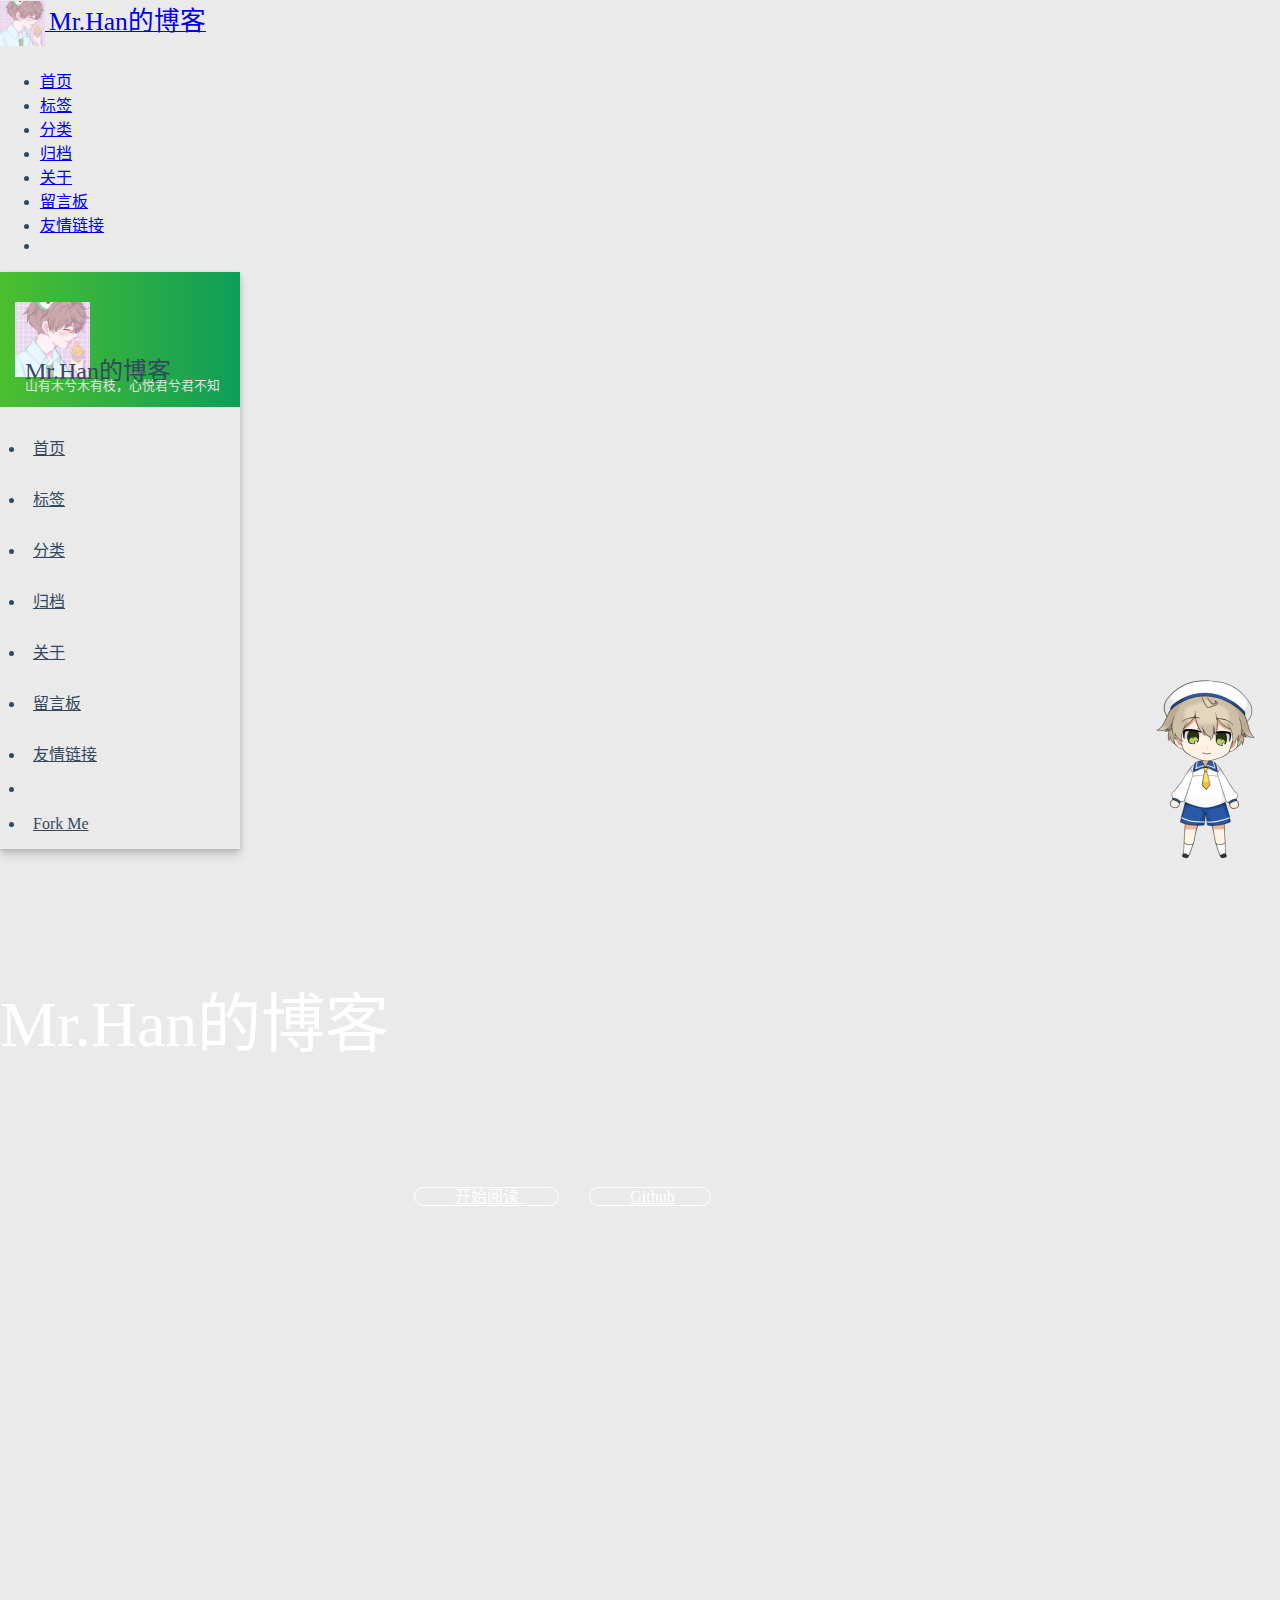
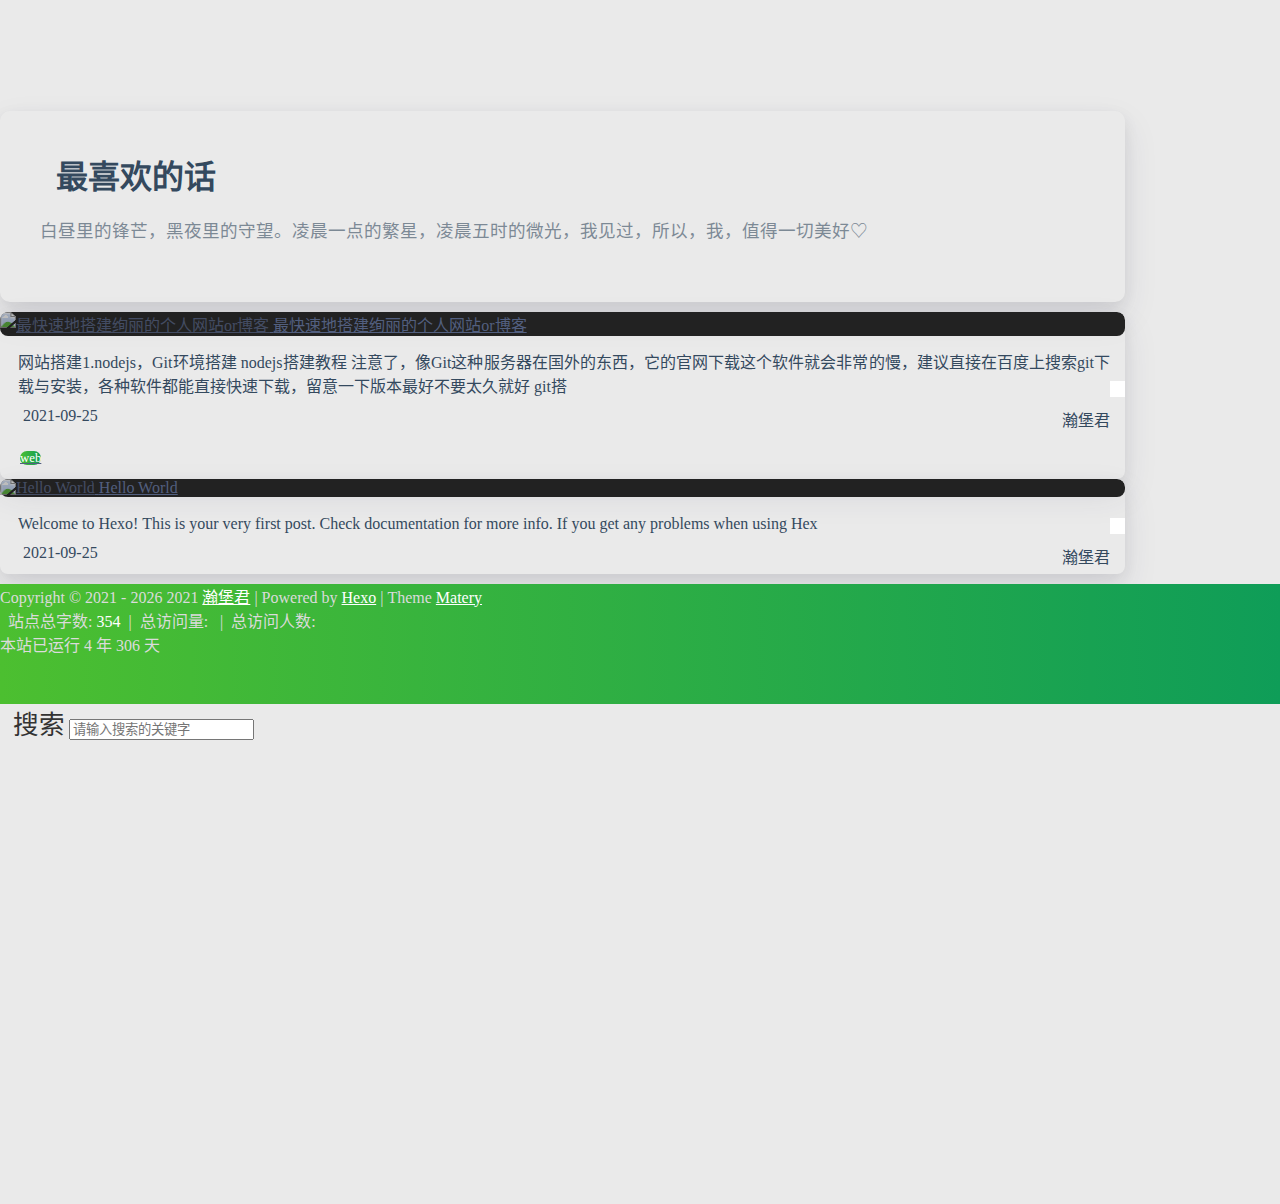
==== commit 742f5715: "Site updated: 2022-05-12 01:25:43" ====
--- a/index.html
+++ b/index.html
@@ -17,7 +17,7 @@
 
 
     <title>Mr.Han的博客</title>
-    <link rel="icon" type="image/png" href="/image/favicon.png">
+    <link rel="icon" type="image/png" href="/image/favicon.pngo">
 
     <link rel="stylesheet" type="text/css" href="/libs/awesome/css/all.css">
     <link rel="stylesheet" type="text/css" href="/libs/materialize/materialize.min.css">
@@ -29,7 +29,8 @@
 
     <script src="/libs/jquery/jquery.min.js"></script>
 
-<meta name="generator" content="Hexo 5.4.0"></head>
+<meta name="generator" content="Hexo 5.4.0"><link rel="alternate" href="/atom.xml" title="Mr.Han的博客" type="application/atom+xml">
+<link rel="stylesheet" href="/css/prism-tomorrow.css" type="text/css"></head>
 
 
 
@@ -538,7 +539,7 @@
     
     <div class="row">
         <div class="col l8 offset-l2 m10 offset-m1 s10 offset-s1 center-align text">
-            你住的城市 下雨了，很想问你有没有带伞 可是我忍住了。因为我怕你说没带 而我又无能为力，就像是我爱你 却给不到你想要的陪伴。——宫崎骏
+            白昼里的锋芒，黑夜里的守望。凌晨一点的繁星，凌晨五时的微光，我见过，所以，我，值得一切美好♡
         </div>
     </div>
 </div>
@@ -572,7 +573,7 @@
              <!-- 隐藏某个文章 -->
             <div class="article col s12 m6 l4" data-aos="zoom-in">
                 <div class="card">
-                    <a href="/2021/09/25/%E6%9C%80%E5%BF%AB%E9%80%9F%E5%9C%B0%E6%90%AD%E5%BB%BA%E7%BB%9A%E4%B8%BD%E7%9A%84%E4%B8%AA%E4%BA%BA%E7%BD%91%E7%AB%99or%E5%8D%9A%E5%AE%A2/">
+                    <a href="/2021/092563666.html">
                         <div class="card-image">
                             
                             
@@ -620,7 +621,7 @@
              <!-- 隐藏某个文章 -->
             <div class="article col s12 m6 l4" data-aos="zoom-in">
                 <div class="card">
-                    <a href="/2021/09/25/hello-world/">
+                    <a href="/2021/092516107.html">
                         <div class="card-image">
                             
                             
@@ -724,13 +725,16 @@
         <div class="col s12 m8 l8 copy-right">
             Copyright&nbsp;&copy;
             
-                <span id="year">2021</span>
+                <span id="year">2021-2022</span>
             
             <span id="year">2021</span>
             <a href="/about" target="_blank">瀚堡君</a>
             |&nbsp;Powered by&nbsp;<a href="https://hexo.io/" target="_blank">Hexo</a>
             |&nbsp;Theme&nbsp;<a href="https://github.com/blinkfox/hexo-theme-matery" target="_blank">Matery</a>
             <br>
+            
+                &nbsp;<i class="fas fa-chart-area"></i>&nbsp;站点总字数:&nbsp;<span
+                        class="white-color">354</span>
             
             
             
